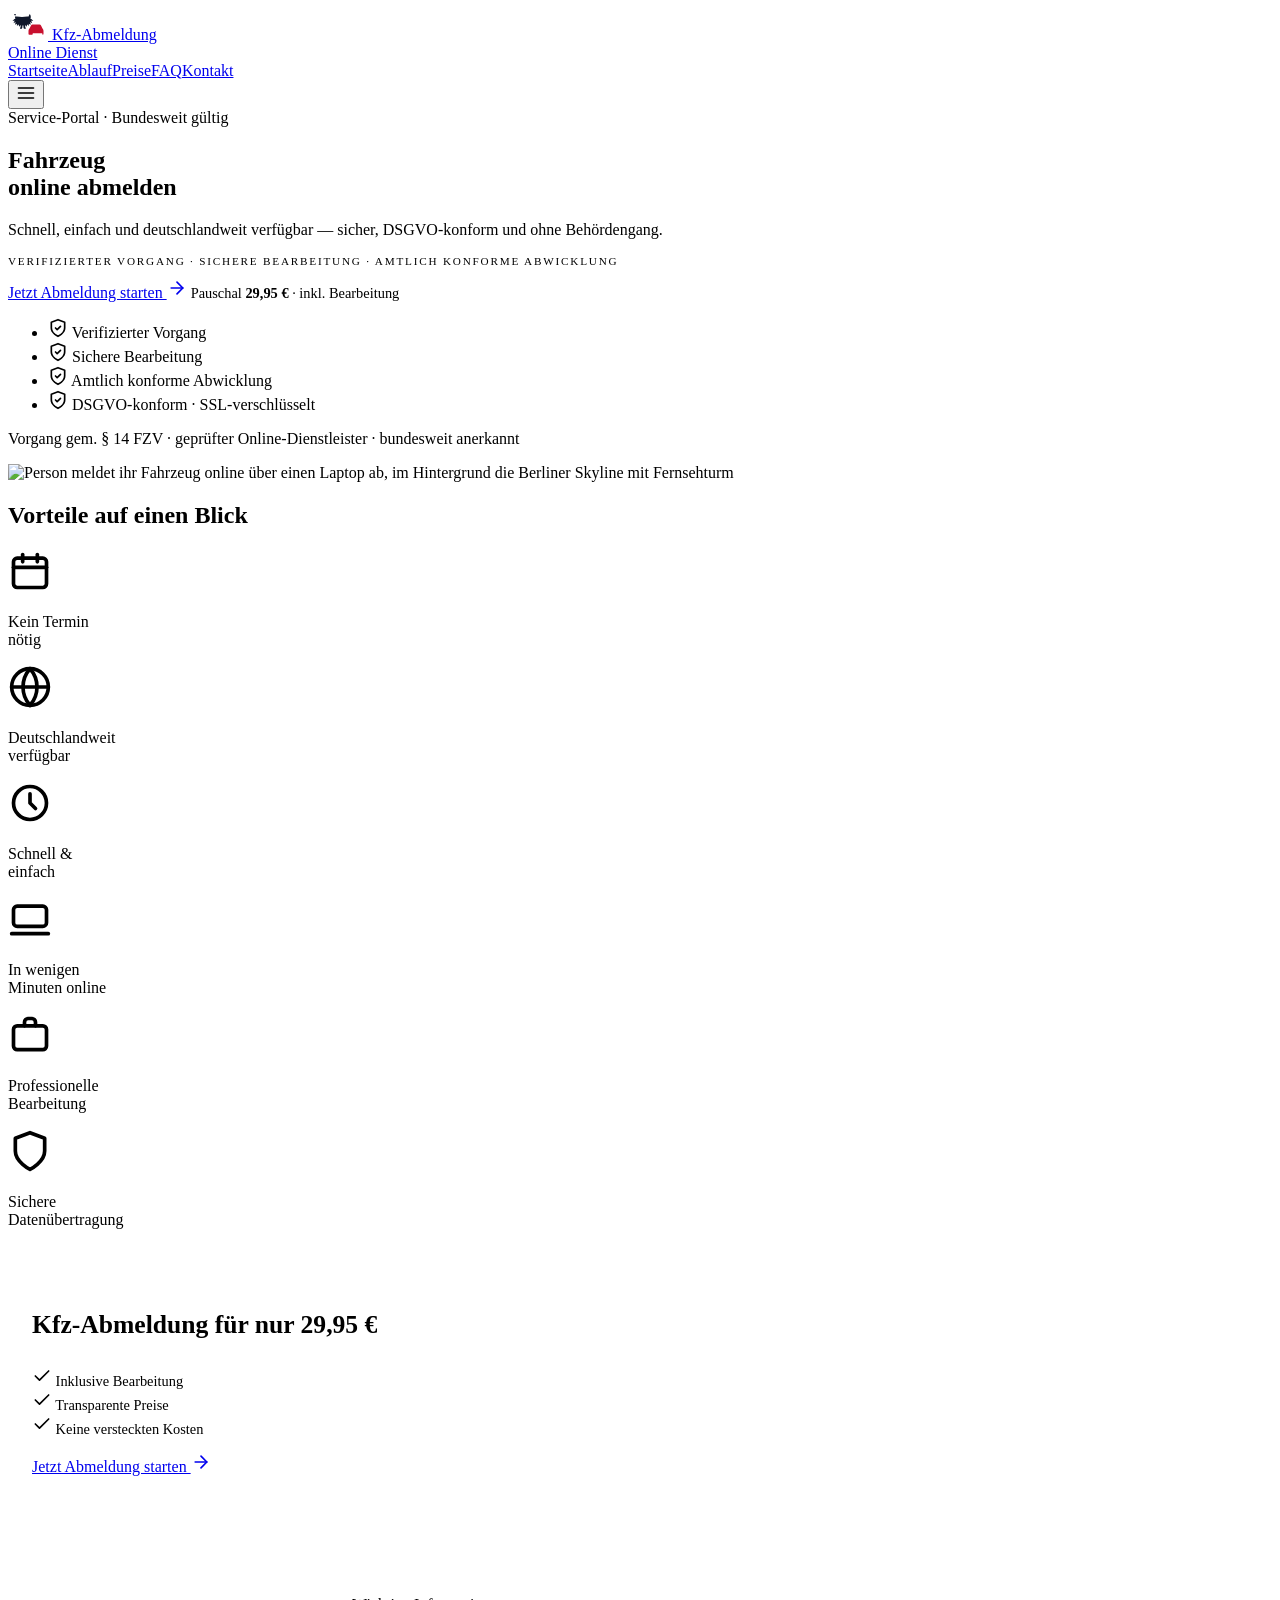
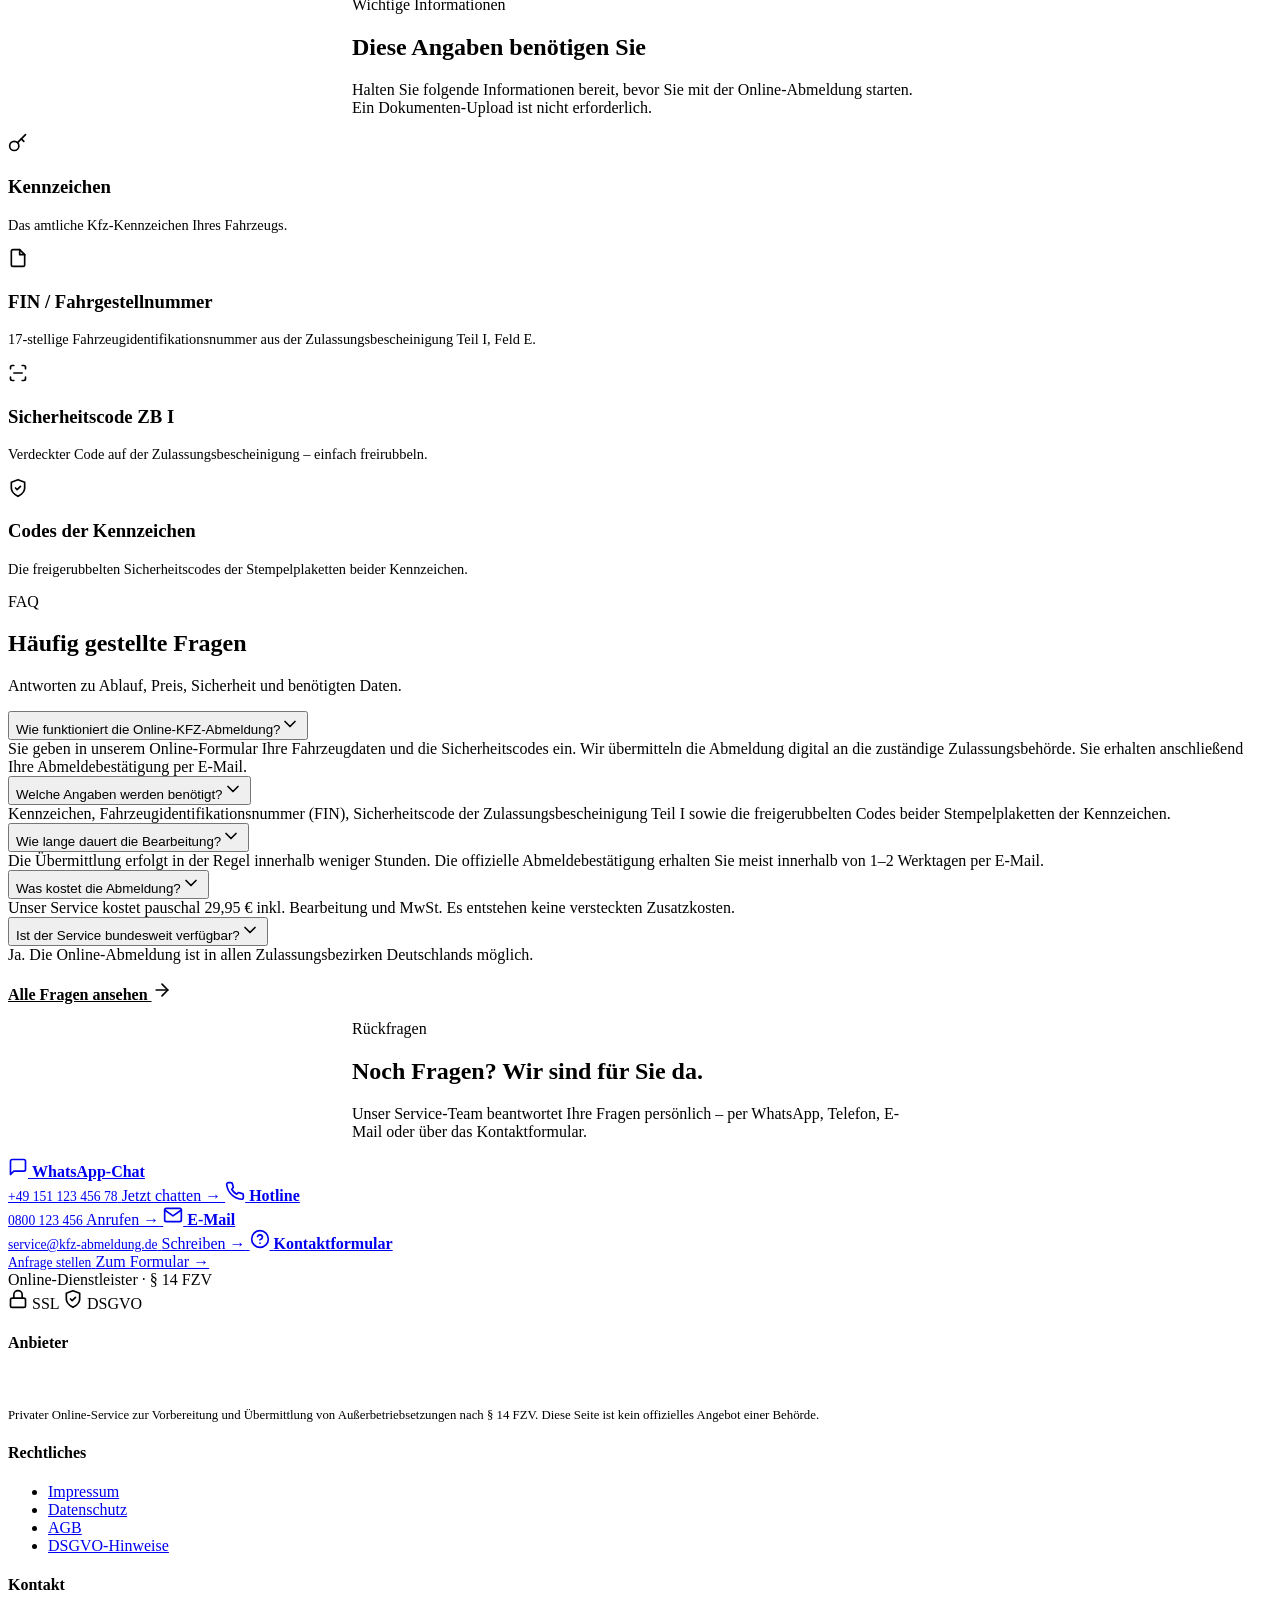
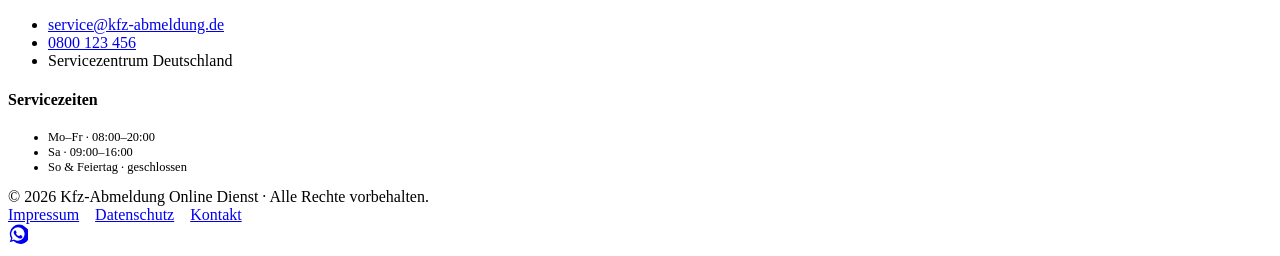
==== index.html @ df7abeef "Add files via upload" ====
<!doctype html>
<html lang="de">
<head>
  <meta charset="utf-8">
  <meta name="viewport" content="width=device-width, initial-scale=1">
  <title>Kfz-Abmeldung Online Dienst – Fahrzeug online abmelden für 29,95 €</title>
  <meta name="description" content="Fahrzeug online abmelden – schnell, einfach und deutschlandweit verfügbar. Kfz-Abmeldung für nur 29,95 € inklusive Bearbeitung.">
  <link rel="canonical" href="https://spruchreif-auto.lovable.app/">

  <!-- Open Graph -->
  <meta property="og:title" content="Kfz-Abmeldung Online Dienst – Fahrzeug online abmelden für 29,95 €">
  <meta property="og:description" content="Fahrzeug online abmelden – schnell, einfach und deutschlandweit verfügbar. Kfz-Abmeldung für nur 29,95 € inklusive Bearbeitung.">
  <meta property="og:url" content="https://spruchreif-auto.lovable.app/">
  <meta property="og:type" content="website">
  <meta property="og:site_name" content="Kfz-Abmeldung Online">

  <!-- Twitter -->
  <meta name="twitter:card" content="summary_large_image">
  <meta name="twitter:title" content="Kfz-Abmeldung Online Dienst – Fahrzeug online abmelden für 29,95 €">
  <meta name="twitter:description" content="Fahrzeug online abmelden – schnell, einfach und deutschlandweit verfügbar. Kfz-Abmeldung für nur 29,95 € inklusive Bearbeitung.">

  <!-- Fonts -->
  <link rel="preconnect" href="https://fonts.googleapis.com">
  <link rel="preconnect" href="https://fonts.gstatic.com" crossorigin>
  <link rel="stylesheet"
        href="https://fonts.googleapis.com/css2?family=Inter:wght@400;500;600;700;800&display=swap">

  <link rel="stylesheet" href="assets/styles.css">
</head>
<body>
<script type="application/ld+json">{"@context":"https://schema.org","@type":"Service","name":"Kfz-Abmeldung Online Dienst","areaServed":{"@type":"Country","name":"Deutschland"},"offers":{"@type":"Offer","price":"29.95","priceCurrency":"EUR"}}</script>  <header class="site-header">
    <div class="site-header__strip" aria-hidden="true"></div>
    <div class="site-header__inner">
      <a class="brand" href="index.html" aria-label="Zur Startseite">
        <svg width="40" height="32" viewBox="0 0 80 56" aria-hidden="true">
          <path d="M16 8c-1.5 2-2 4-2 6 0 1.2.3 2.3.8 3.3-2.6.7-4.6 2.4-5.6 4.7 1.7-.6 3.3-.8 4.7-.6-1.4 1.3-2.4 3-2.7 4.9 1.5-1 3-1.5 4.4-1.6-1 1.5-1.4 3.2-1.3 4.9 1.3-1.3 2.6-2 3.9-2.3-.6 1.6-.6 3.2-.1 4.7 1-1.5 2.1-2.4 3.3-2.8.1 1.7.6 3.2 1.5 4.5.6-1.7 1.4-3 2.4-3.7v3l-1.5 4.5h4l1-3v-3.5h2v3.5l1 3h4l-1.5-4.5v-3c1 .7 1.8 2 2.4 3.7.9-1.3 1.4-2.8 1.5-4.5 1.2.4 2.3 1.3 3.3 2.8.5-1.5.5-3.1-.1-4.7 1.3.3 2.6 1 3.9 2.3.1-1.7-.3-3.4-1.3-4.9 1.4.1 2.9.6 4.4 1.6-.3-1.9-1.3-3.6-2.7-4.9 1.4-.2 3 0 4.7.6-1-2.3-3-4-5.6-4.7.5-1 .8-2.1.8-3.3 0-2-.5-4-2-6-1.2 1.6-2 3.4-2.4 5.2C36.4 12.6 32 14 28 14s-8.4-1.4-13.6-.8C14 11.4 13.2 9.6 12 8z" fill="#0f172a"/>
          <g transform="translate(38 24)">
            <path d="M3 18c0-2 1-4 2-5l3-6c.6-1.2 1.7-2 3-2h14c1.3 0 2.4.8 3 2l3 6c1 1 2 3 2 5v6c0 .8-.7 1.5-1.5 1.5H32c-.8 0-1.5-.7-1.5-1.5v-1.5h-19V24c0 .8-.7 1.5-1.5 1.5H4.5C3.7 25.5 3 24.8 3 24z" fill="#c8102e"/>
          </g>
        </svg>
        <span>
          <span class="brand__name">Kfz-Abmeldung</span><br>
          <span class="brand__sub">Online Dienst</span>
        </span>
      </a>

      <nav class="nav" data-nav aria-label="Hauptnavigation">
        <a href="index.html" aria-current="page">Startseite</a><a href="ablauf.html">Ablauf</a><a href="preise.html">Preise</a><a href="faq.html">FAQ</a><a href="kontakt.html">Kontakt</a>
      </nav>

      <button class="nav-toggle" data-nav-toggle
              aria-label="Navigation umschalten" aria-expanded="false">
        <svg xmlns="http://www.w3.org/2000/svg" width="20" height="20" viewBox="0 0 24 24" fill="none" stroke="currentColor" stroke-width="2" stroke-linecap="round" stroke-linejoin="round" aria-hidden="true" ><line x1="3" y1="6" x2="21" y2="6"/><line x1="3" y1="12" x2="21" y2="12"/><line x1="3" y1="18" x2="21" y2="18"/></svg>
      </button>
    </div>
  </header>
  <main>
    <!-- HERO -->
    <section class="hero">
      <div class="hero__inner">
        <div>
          <span class="badge"><span class="dot"></span> Service-Portal · Bundesweit gültig</span>
          <h1>Fahrzeug<br><span class="accent">online abmelden</span></h1>
          <div class="hero__divider" aria-hidden="true"></div>
          <p class="hero__lead">
            Schnell, einfach und deutschlandweit verfügbar — sicher,
            DSGVO-konform und ohne Behördengang.
          </p>
          <p style="font-size:.7rem; text-transform:uppercase; letter-spacing:.16em; color:var(--color-text-muted);">
            Verifizierter Vorgang · Sichere Bearbeitung · Amtlich konforme Abwicklung
          </p>
          <div class="mt-6 flex gap-2" style="flex-wrap:wrap; align-items:center;">
            <a class="btn" href="abmeldung.html">Jetzt Abmeldung starten <svg xmlns="http://www.w3.org/2000/svg" width="20" height="20" viewBox="0 0 24 24" fill="none" stroke="currentColor" stroke-width="2" stroke-linecap="round" stroke-linejoin="round" aria-hidden="true" ><line x1="5" y1="12" x2="19" y2="12"/><polyline points="12 5 19 12 12 19"/></svg></a>
            <span class="muted" style="font-size:.9rem;">
              Pauschal <strong>29,95 €</strong> · inkl. Bearbeitung
            </span>
          </div>
          <ul class="hero__trust">
            <li><svg xmlns="http://www.w3.org/2000/svg" width="20" height="20" viewBox="0 0 24 24" fill="none" stroke="currentColor" stroke-width="2" stroke-linecap="round" stroke-linejoin="round" aria-hidden="true" ><path d="M12 22s8-4 8-10V5l-8-3-8 3v7c0 6 8 10 8 10z"/><polyline points="9 12 11 14 15 10"/></svg> Verifizierter Vorgang</li>
            <li><svg xmlns="http://www.w3.org/2000/svg" width="20" height="20" viewBox="0 0 24 24" fill="none" stroke="currentColor" stroke-width="2" stroke-linecap="round" stroke-linejoin="round" aria-hidden="true" ><path d="M12 22s8-4 8-10V5l-8-3-8 3v7c0 6 8 10 8 10z"/><polyline points="9 12 11 14 15 10"/></svg> Sichere Bearbeitung</li>
            <li><svg xmlns="http://www.w3.org/2000/svg" width="20" height="20" viewBox="0 0 24 24" fill="none" stroke="currentColor" stroke-width="2" stroke-linecap="round" stroke-linejoin="round" aria-hidden="true" ><path d="M12 22s8-4 8-10V5l-8-3-8 3v7c0 6 8 10 8 10z"/><polyline points="9 12 11 14 15 10"/></svg> Amtlich konforme Abwicklung</li>
            <li><svg xmlns="http://www.w3.org/2000/svg" width="20" height="20" viewBox="0 0 24 24" fill="none" stroke="currentColor" stroke-width="2" stroke-linecap="round" stroke-linejoin="round" aria-hidden="true" ><path d="M12 22s8-4 8-10V5l-8-3-8 3v7c0 6 8 10 8 10z"/><polyline points="9 12 11 14 15 10"/></svg> DSGVO-konform · SSL-verschlüsselt</li>
          </ul>
          <p class="hero__legal">
            Vorgang gem. § 14 FZV · geprüfter Online-Dienstleister · bundesweit anerkannt
          </p>
        </div>

        <div class="hero__image">
          <picture>
            <source type="image/avif" srcset="assets/hero.avif">
            <source type="image/webp" srcset="assets/hero.webp">
            <img src="assets/hero.webp"
                 alt="Person meldet ihr Fahrzeug online über einen Laptop ab, im Hintergrund die Berliner Skyline mit Fernsehturm"
                 width="1280" height="960" loading="eager" fetchpriority="high">
          </picture>
        </div>
      </div>
    </section>

    <!-- BENEFITS -->
    <section class="section">
      <div class="container">
        <h2 class="center">Vorteile auf einen Blick</h2>
        <div class="benefit-grid"><div class="benefit"><div class="benefit__icon" style="color:var(--color-primary);"><svg xmlns="http://www.w3.org/2000/svg" width="44" height="44" viewBox="0 0 24 24" fill="none" stroke="currentColor" stroke-width="2" stroke-linecap="round" stroke-linejoin="round" aria-hidden="true" ><rect x="3" y="5" width="18" height="16" rx="2"/><line x1="3" y1="10" x2="21" y2="10"/><line x1="8" y1="3" x2="8" y2="7"/><line x1="16" y1="3" x2="16" y2="7"/></svg></div><p class="benefit__title">Kein Termin<br>nötig</p></div><div class="benefit"><div class="benefit__icon" style="color:var(--color-primary);"><svg xmlns="http://www.w3.org/2000/svg" width="44" height="44" viewBox="0 0 24 24" fill="none" stroke="currentColor" stroke-width="2" stroke-linecap="round" stroke-linejoin="round" aria-hidden="true" ><circle cx="12" cy="12" r="10"/><path d="M2 12h20"/><path d="M12 2a15 15 0 0 1 0 20"/><path d="M12 2a15 15 0 0 0 0 20"/></svg></div><p class="benefit__title">Deutschlandweit<br>verfügbar</p></div><div class="benefit"><div class="benefit__icon" style="color:var(--color-primary);"><svg xmlns="http://www.w3.org/2000/svg" width="44" height="44" viewBox="0 0 24 24" fill="none" stroke="currentColor" stroke-width="2" stroke-linecap="round" stroke-linejoin="round" aria-hidden="true" ><circle cx="12" cy="12" r="9"/><polyline points="12 7 12 12 15 15"/></svg></div><p class="benefit__title">Schnell &amp;<br>einfach</p></div><div class="benefit"><div class="benefit__icon" style="color:var(--color-primary);"><svg xmlns="http://www.w3.org/2000/svg" width="44" height="44" viewBox="0 0 24 24" fill="none" stroke="currentColor" stroke-width="2" stroke-linecap="round" stroke-linejoin="round" aria-hidden="true" ><rect x="3" y="5" width="18" height="11" rx="2"/><line x1="2" y1="20" x2="22" y2="20"/></svg></div><p class="benefit__title">In wenigen<br>Minuten online</p></div><div class="benefit"><div class="benefit__icon" style="color:var(--color-primary);"><svg xmlns="http://www.w3.org/2000/svg" width="44" height="44" viewBox="0 0 24 24" fill="none" stroke="currentColor" stroke-width="2" stroke-linecap="round" stroke-linejoin="round" aria-hidden="true" ><rect x="3" y="7" width="18" height="13" rx="2"/><path d="M9 7V5a2 2 0 0 1 2-2h2a2 2 0 0 1 2 2v2"/></svg></div><p class="benefit__title">Professionelle<br>Bearbeitung</p></div><div class="benefit"><div class="benefit__icon" style="color:var(--color-primary);"><svg xmlns="http://www.w3.org/2000/svg" width="44" height="44" viewBox="0 0 24 24" fill="none" stroke="currentColor" stroke-width="2" stroke-linecap="round" stroke-linejoin="round" aria-hidden="true" ><path d="M12 22s8-4 8-10V5l-8-3-8 3v7c0 6 8 10 8 10z"/></svg></div><p class="benefit__title">Sichere<br>Datenübertragung</p></div></div>
      </div>
    </section>

    <!-- PRICE BOX -->
    <section class="container" style="padding-bottom:5rem;">
      <div class="card card--accent center" style="padding:2.5rem 1.5rem;">
        <h3 style="font-size:1.6rem;">Kfz-Abmeldung für nur <span style="color:var(--color-primary);">29,95 €</span></h3>
        <ul class="grid grid-3 mt-4" style="list-style:none; padding:0; font-size:.9rem; color:var(--color-text-muted);">
          <li><svg xmlns="http://www.w3.org/2000/svg" width="20" height="20" viewBox="0 0 24 24" fill="none" stroke="currentColor" stroke-width="2" stroke-linecap="round" stroke-linejoin="round" aria-hidden="true" ><polyline points="20 6 9 17 4 12"/></svg> Inklusive Bearbeitung</li>
          <li><svg xmlns="http://www.w3.org/2000/svg" width="20" height="20" viewBox="0 0 24 24" fill="none" stroke="currentColor" stroke-width="2" stroke-linecap="round" stroke-linejoin="round" aria-hidden="true" ><polyline points="20 6 9 17 4 12"/></svg> Transparente Preise</li>
          <li><svg xmlns="http://www.w3.org/2000/svg" width="20" height="20" viewBox="0 0 24 24" fill="none" stroke="currentColor" stroke-width="2" stroke-linecap="round" stroke-linejoin="round" aria-hidden="true" ><polyline points="20 6 9 17 4 12"/></svg> Keine versteckten Kosten</li>
        </ul>
        <a class="btn mt-6" href="abmeldung.html">Jetzt Abmeldung starten <svg xmlns="http://www.w3.org/2000/svg" width="20" height="20" viewBox="0 0 24 24" fill="none" stroke="currentColor" stroke-width="2" stroke-linecap="round" stroke-linejoin="round" aria-hidden="true" ><line x1="5" y1="12" x2="19" y2="12"/><polyline points="12 5 19 12 12 19"/></svg></a>
      </div>
    </section>

    <!-- REQUIREMENTS -->
    <section class="section section--surface section--bordered">
      <div class="container">
        <div class="center" style="max-width:36rem; margin:0 auto;">
          <div class="eyebrow">Wichtige Informationen</div>
          <h2 class="mt-2">Diese Angaben benötigen Sie</h2>
          <p class="muted mt-2">
            Halten Sie folgende Informationen bereit, bevor Sie mit der Online-Abmeldung
            starten. Ein Dokumenten-Upload ist nicht erforderlich.
          </p>
        </div>
        <div class="requirement-grid"><article class="card"><div class="requirement__icon"><svg xmlns="http://www.w3.org/2000/svg" width="20" height="20" viewBox="0 0 24 24" fill="none" stroke="currentColor" stroke-width="2" stroke-linecap="round" stroke-linejoin="round" aria-hidden="true" ><circle cx="7.5" cy="15.5" r="5.5"/><path d="M11.5 11.5L21 2"/><path d="M16 7l3 3"/></svg></div><h3 class="mt-4">Kennzeichen</h3><p class="mt-2 muted" style="font-size:.9rem;">Das amtliche Kfz-Kennzeichen Ihres Fahrzeugs.</p></article><article class="card"><div class="requirement__icon"><svg xmlns="http://www.w3.org/2000/svg" width="20" height="20" viewBox="0 0 24 24" fill="none" stroke="currentColor" stroke-width="2" stroke-linecap="round" stroke-linejoin="round" aria-hidden="true" ><path d="M14 2H6a2 2 0 0 0-2 2v16a2 2 0 0 0 2 2h12a2 2 0 0 0 2-2V8z"/><polyline points="14 2 14 8 20 8"/></svg></div><h3 class="mt-4">FIN / Fahrgestellnummer</h3><p class="mt-2 muted" style="font-size:.9rem;">17-stellige Fahrzeugidentifikationsnummer aus der Zulassungsbescheinigung Teil I, Feld E.</p></article><article class="card"><div class="requirement__icon"><svg xmlns="http://www.w3.org/2000/svg" width="20" height="20" viewBox="0 0 24 24" fill="none" stroke="currentColor" stroke-width="2" stroke-linecap="round" stroke-linejoin="round" aria-hidden="true" ><path d="M3 7V5a2 2 0 0 1 2-2h2"/><path d="M17 3h2a2 2 0 0 1 2 2v2"/><path d="M21 17v2a2 2 0 0 1-2 2h-2"/><path d="M7 21H5a2 2 0 0 1-2-2v-2"/><line x1="7" y1="12" x2="17" y2="12"/></svg></div><h3 class="mt-4">Sicherheitscode ZB I</h3><p class="mt-2 muted" style="font-size:.9rem;">Verdeckter Code auf der Zulassungsbescheinigung – einfach freirubbeln.</p></article><article class="card"><div class="requirement__icon"><svg xmlns="http://www.w3.org/2000/svg" width="20" height="20" viewBox="0 0 24 24" fill="none" stroke="currentColor" stroke-width="2" stroke-linecap="round" stroke-linejoin="round" aria-hidden="true" ><path d="M12 22s8-4 8-10V5l-8-3-8 3v7c0 6 8 10 8 10z"/><polyline points="9 12 11 14 15 10"/></svg></div><h3 class="mt-4">Codes der Kennzeichen</h3><p class="mt-2 muted" style="font-size:.9rem;">Die freigerubbelten Sicherheitscodes der Stempelplaketten beider Kennzeichen.</p></article></div>
      </div>
    </section>

    <!-- FAQ TEASER -->
    <section class="section section--bordered">
      <div class="container-sm">
        <div class="center">
          <div class="eyebrow">FAQ</div>
          <h2 class="mt-2">Häufig gestellte Fragen</h2>
          <p class="muted mt-2">Antworten zu Ablauf, Preis, Sicherheit und benötigten Daten.</p>
        </div>
        <div class="faq" data-faq><div class="faq__item is-open">  <button class="faq__trigger" aria-expanded="true"><span>Wie funktioniert die Online-KFZ-Abmeldung?</span><span class="chevron"><svg xmlns="http://www.w3.org/2000/svg" width="20" height="20" viewBox="0 0 24 24" fill="none" stroke="currentColor" stroke-width="2" stroke-linecap="round" stroke-linejoin="round" aria-hidden="true" ><polyline points="6 9 12 15 18 9"/></svg></span></button>  <div class="faq__panel">Sie geben in unserem Online-Formular Ihre Fahrzeugdaten und die Sicherheitscodes ein. Wir übermitteln die Abmeldung digital an die zuständige Zulassungsbehörde. Sie erhalten anschließend Ihre Abmeldebestätigung per E-Mail.</div></div><div class="faq__item">  <button class="faq__trigger" aria-expanded="false"><span>Welche Angaben werden benötigt?</span><span class="chevron"><svg xmlns="http://www.w3.org/2000/svg" width="20" height="20" viewBox="0 0 24 24" fill="none" stroke="currentColor" stroke-width="2" stroke-linecap="round" stroke-linejoin="round" aria-hidden="true" ><polyline points="6 9 12 15 18 9"/></svg></span></button>  <div class="faq__panel">Kennzeichen, Fahrzeugidentifikationsnummer (FIN), Sicherheitscode der Zulassungsbescheinigung Teil I sowie die freigerubbelten Codes beider Stempelplaketten der Kennzeichen.</div></div><div class="faq__item">  <button class="faq__trigger" aria-expanded="false"><span>Wie lange dauert die Bearbeitung?</span><span class="chevron"><svg xmlns="http://www.w3.org/2000/svg" width="20" height="20" viewBox="0 0 24 24" fill="none" stroke="currentColor" stroke-width="2" stroke-linecap="round" stroke-linejoin="round" aria-hidden="true" ><polyline points="6 9 12 15 18 9"/></svg></span></button>  <div class="faq__panel">Die Übermittlung erfolgt in der Regel innerhalb weniger Stunden. Die offizielle Abmeldebestätigung erhalten Sie meist innerhalb von 1–2 Werktagen per E-Mail.</div></div><div class="faq__item">  <button class="faq__trigger" aria-expanded="false"><span>Was kostet die Abmeldung?</span><span class="chevron"><svg xmlns="http://www.w3.org/2000/svg" width="20" height="20" viewBox="0 0 24 24" fill="none" stroke="currentColor" stroke-width="2" stroke-linecap="round" stroke-linejoin="round" aria-hidden="true" ><polyline points="6 9 12 15 18 9"/></svg></span></button>  <div class="faq__panel">Unser Service kostet pauschal 29,95 € inkl. Bearbeitung und MwSt. Es entstehen keine versteckten Zusatzkosten.</div></div><div class="faq__item">  <button class="faq__trigger" aria-expanded="false"><span>Ist der Service bundesweit verfügbar?</span><span class="chevron"><svg xmlns="http://www.w3.org/2000/svg" width="20" height="20" viewBox="0 0 24 24" fill="none" stroke="currentColor" stroke-width="2" stroke-linecap="round" stroke-linejoin="round" aria-hidden="true" ><polyline points="6 9 12 15 18 9"/></svg></span></button>  <div class="faq__panel">Ja. Die Online-Abmeldung ist in allen Zulassungsbezirken Deutschlands möglich.</div></div></div>
        <p class="center mt-6">
          <a href="faq.html" style="color:var(--color-primary); font-weight:600;">
            Alle Fragen ansehen <svg xmlns="http://www.w3.org/2000/svg" width="20" height="20" viewBox="0 0 24 24" fill="none" stroke="currentColor" stroke-width="2" stroke-linecap="round" stroke-linejoin="round" aria-hidden="true" ><line x1="5" y1="12" x2="19" y2="12"/><polyline points="12 5 19 12 12 19"/></svg>
          </a>
        </p>
      </div>
    </section>

    <!-- HELP / CONTACT -->
    <section class="section section--bordered" id="hilfe">
      <div class="container">
        <div class="center" style="max-width:36rem; margin:0 auto;">
          <div class="eyebrow">Rückfragen</div>
          <h2 class="mt-2">Noch Fragen? Wir sind für Sie da.</h2>
          <p class="muted mt-2">
            Unser Service-Team beantwortet Ihre Fragen persönlich – per WhatsApp,
            Telefon, E-Mail oder über das Kontaktformular.
          </p>
        </div>

        <div class="help-grid">
          <a class="help-card help-card--whatsapp"
             href="https://wa.me/4915112345678?text=Hallo, ich habe eine Frage zur Online-Kfz-Abmeldung."
             target="_blank" rel="noopener noreferrer">
            <span class="ic"><svg xmlns="http://www.w3.org/2000/svg" width="20" height="20" viewBox="0 0 24 24" fill="none" stroke="currentColor" stroke-width="2" stroke-linecap="round" stroke-linejoin="round" aria-hidden="true" ><path d="M21 15a2 2 0 0 1-2 2H7l-4 4V5a2 2 0 0 1 2-2h14a2 2 0 0 1 2 2z"/></svg></span>
            <span><strong>WhatsApp-Chat</strong><br><span class="muted" style="font-size:.85rem;">+49 151 123 456 78</span></span>
            <span class="more">Jetzt chatten →</span>
          </a>
          <a class="help-card" href="tel:+498001234560">
            <span class="ic"><svg xmlns="http://www.w3.org/2000/svg" width="20" height="20" viewBox="0 0 24 24" fill="none" stroke="currentColor" stroke-width="2" stroke-linecap="round" stroke-linejoin="round" aria-hidden="true" ><path d="M22 16.92v3a2 2 0 0 1-2.18 2A19.79 19.79 0 0 1 2.06 4.18 2 2 0 0 1 4.05 2h3a2 2 0 0 1 2 1.72 12.84 12.84 0 0 0 .7 2.81 2 2 0 0 1-.45 2.11L8 9.91a16 16 0 0 0 6 6l1.27-1.27a2 2 0 0 1 2.11-.45 12.84 12.84 0 0 0 2.81.7A2 2 0 0 1 22 16.92z"/></svg></span>
            <span><strong>Hotline</strong><br><span class="muted" style="font-size:.85rem;">0800 123 456</span></span>
            <span class="more">Anrufen →</span>
          </a>
          <a class="help-card" href="mailto:service@kfz-abmeldung.de">
            <span class="ic"><svg xmlns="http://www.w3.org/2000/svg" width="20" height="20" viewBox="0 0 24 24" fill="none" stroke="currentColor" stroke-width="2" stroke-linecap="round" stroke-linejoin="round" aria-hidden="true" ><rect x="2" y="4" width="20" height="16" rx="2"/><polyline points="22 6 12 13 2 6"/></svg></span>
            <span><strong>E-Mail</strong><br><span class="muted" style="font-size:.85rem; word-break:break-all;">service@kfz-abmeldung.de</span></span>
            <span class="more">Schreiben →</span>
          </a>
          <a class="help-card" href="kontakt.html">
            <span class="ic"><svg xmlns="http://www.w3.org/2000/svg" width="20" height="20" viewBox="0 0 24 24" fill="none" stroke="currentColor" stroke-width="2" stroke-linecap="round" stroke-linejoin="round" aria-hidden="true" ><circle cx="12" cy="12" r="10"/><path d="M9.1 9a3 3 0 0 1 5.8 1c0 2-3 3-3 3"/><line x1="12" y1="17" x2="12" y2="17.01"/></svg></span>
            <span><strong>Kontaktformular</strong><br><span class="muted" style="font-size:.85rem;">Anfrage stellen</span></span>
            <span class="more">Zum Formular →</span>
          </a>
        </div>
      </div>
    </section>
  </main>
  <footer class="site-footer">
    <div class="footer-strip">
      <div class="footer-strip__inner">
        <div>Online-Dienstleister · § 14 FZV</div>
        <div>
          <span class="tag"><svg xmlns="http://www.w3.org/2000/svg" width="20" height="20" viewBox="0 0 24 24" fill="none" stroke="currentColor" stroke-width="2" stroke-linecap="round" stroke-linejoin="round" aria-hidden="true" ><rect x="3" y="11" width="18" height="11" rx="2"/><path d="M7 11V7a5 5 0 0 1 10 0v4"/></svg> SSL</span>
          <span class="tag"><svg xmlns="http://www.w3.org/2000/svg" width="20" height="20" viewBox="0 0 24 24" fill="none" stroke="currentColor" stroke-width="2" stroke-linecap="round" stroke-linejoin="round" aria-hidden="true" ><path d="M12 22s8-4 8-10V5l-8-3-8 3v7c0 6 8 10 8 10z"/><polyline points="9 12 11 14 15 10"/></svg> DSGVO</span>
        </div>
      </div>
    </div>

    <div class="footer-cols">
      <div>
        <h4>Anbieter</h4>
        <p style="color:#fff; font-weight:600;">Kfz-Abmeldung Online</p>
        <p style="font-size:.8rem; color:var(--footer-muted);">
          Privater Online-Service zur Vorbereitung und Übermittlung von
          Außerbetriebsetzungen nach § 14 FZV. Diese Seite ist kein
          offizielles Angebot einer Behörde.
        </p>
      </div>

      <div>
        <h4>Rechtliches</h4>
        <ul>
          <li><a href="impressum.html">Impressum</a></li>
          <li><a href="datenschutz.html">Datenschutz</a></li>
          <li><a href="impressum.html">AGB</a></li>
          <li><a href="datenschutz.html">DSGVO-Hinweise</a></li>
        </ul>
      </div>

      <div>
        <h4>Kontakt</h4>
        <ul>
          <li><a href="mailto:service@kfz-abmeldung.de">service@kfz-abmeldung.de</a></li>
          <li><a href="tel:+498001234560">0800 123 456</a></li>
          <li>Servicezentrum Deutschland</li>
        </ul>
      </div>

      <div>
        <h4>Servicezeiten</h4>
        <ul style="font-family: var(--font-mono); font-size:.78rem;">
          <li>Mo–Fr · 08:00–20:00</li>
          <li>Sa · 09:00–16:00</li>
          <li>So &amp; Feiertag · geschlossen</li>
        </ul>
      </div>
    </div>

    <div class="footer-bottom">
      <div class="footer-bottom__inner">
        <div>© 2026 Kfz-Abmeldung Online Dienst · Alle Rechte vorbehalten.</div>
        <div style="display:flex; gap:1rem;">
          <a href="impressum.html">Impressum</a>
          <a href="datenschutz.html">Datenschutz</a>
          <a href="kontakt.html">Kontakt</a>
        </div>
      </div>
    </div>
  </footer>

  <a class="fab-whatsapp"
     href="https://wa.me/4915112345678"
     target="_blank" rel="noopener noreferrer"
     aria-label="WhatsApp-Chat öffnen">
    <svg xmlns="http://www.w3.org/2000/svg" width="20" height="20" viewBox="0 0 24 24" fill="currentColor" stroke="none" aria-hidden="true" ><path d="M20.5 3.5A11 11 0 0 0 3.7 17.3L2 22l4.8-1.6A11 11 0 1 0 20.5 3.5zM12 20a8 8 0 0 1-4.3-1.2l-.3-.2-2.9.9.9-2.8-.2-.3A8 8 0 1 1 12 20zm4.6-5.9c-.3-.1-1.5-.7-1.7-.8s-.4-.1-.6.1-.7.8-.8 1-.3.2-.6.1a6.6 6.6 0 0 1-3.2-2.8c-.2-.4.2-.4.6-1.2a.4.4 0 0 0 0-.4c-.1-.1-.6-1.4-.8-1.9s-.4-.4-.6-.5h-.5a1 1 0 0 0-.7.3 3 3 0 0 0-.9 2.2 5.1 5.1 0 0 0 1.1 2.7 11.4 11.4 0 0 0 4.4 3.9c.6.3 1.1.4 1.5.5a3.6 3.6 0 0 0 1.6.1 2.7 2.7 0 0 0 1.7-1.2 2 2 0 0 0 .2-1.2c-.1-.1-.3-.2-.6-.3z"/></svg>
  </a>

  <script src="assets/app.js" defer></script>
</body>
</html>
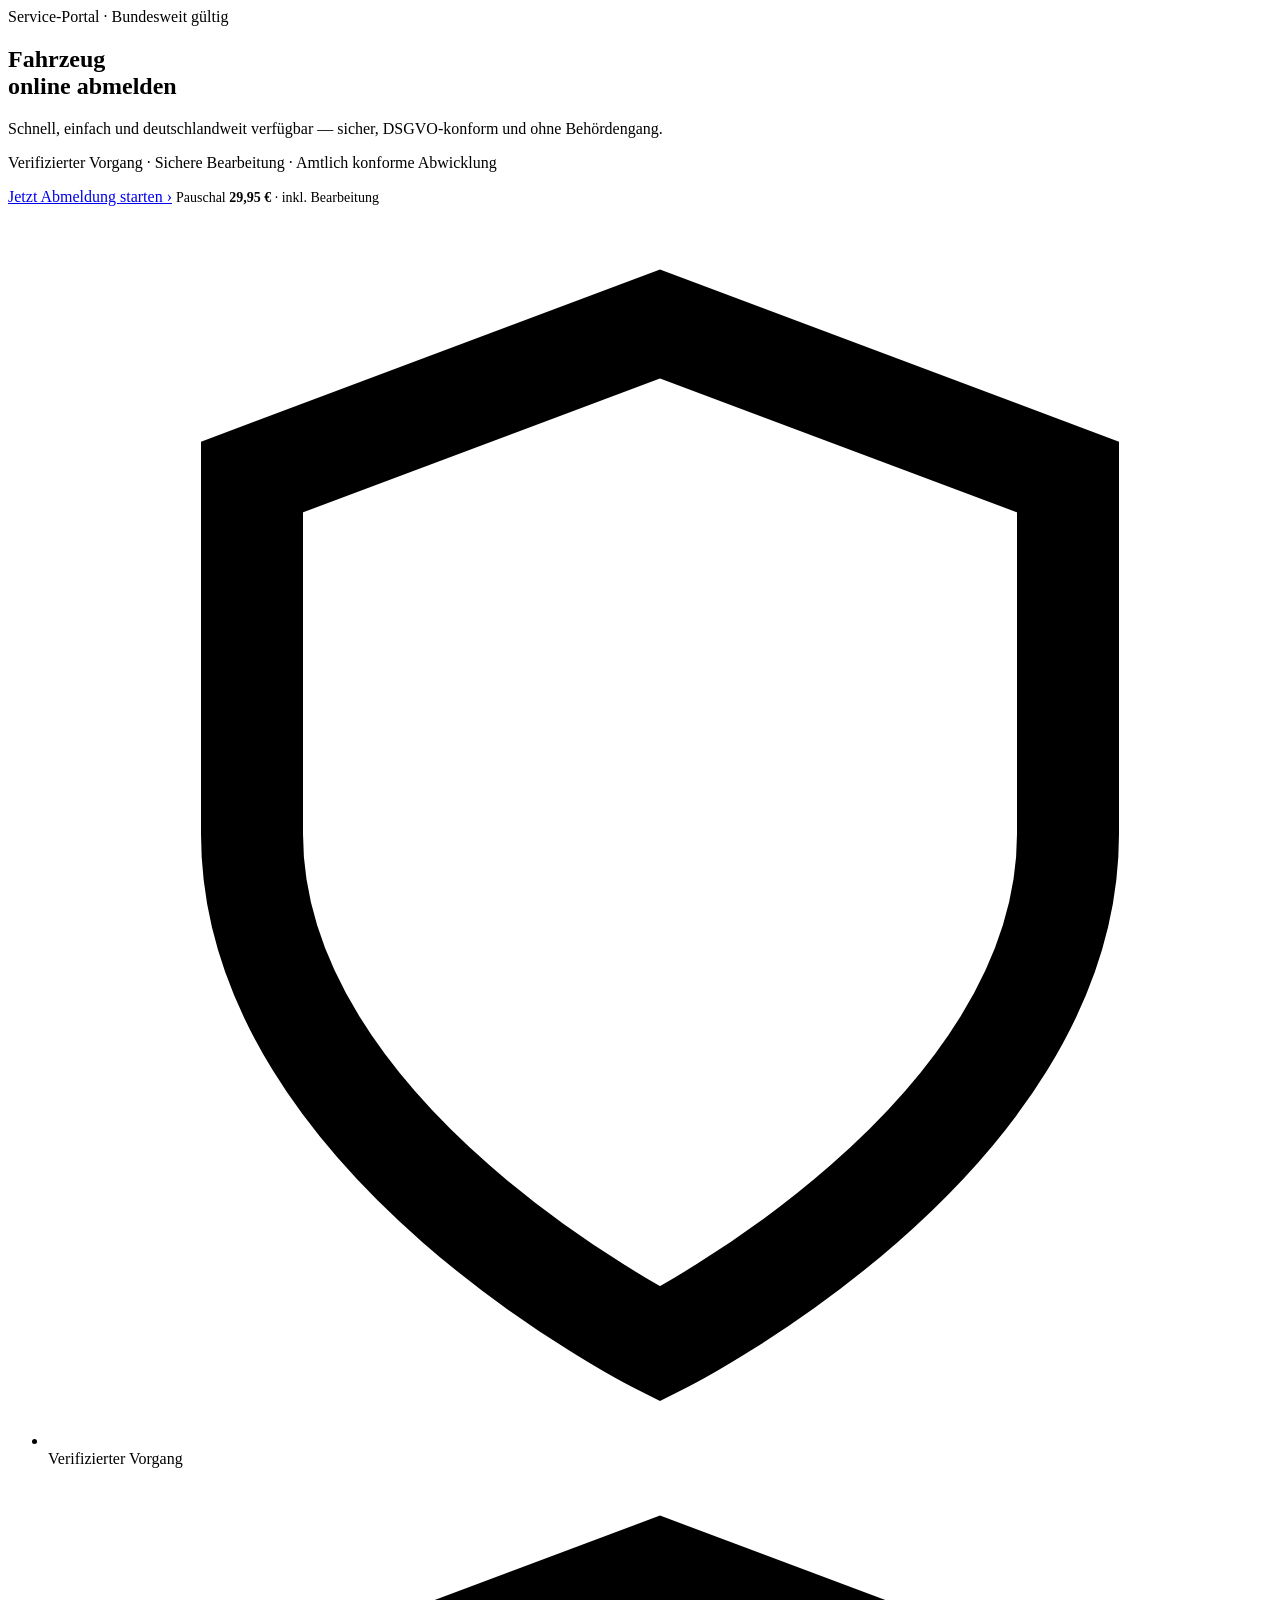
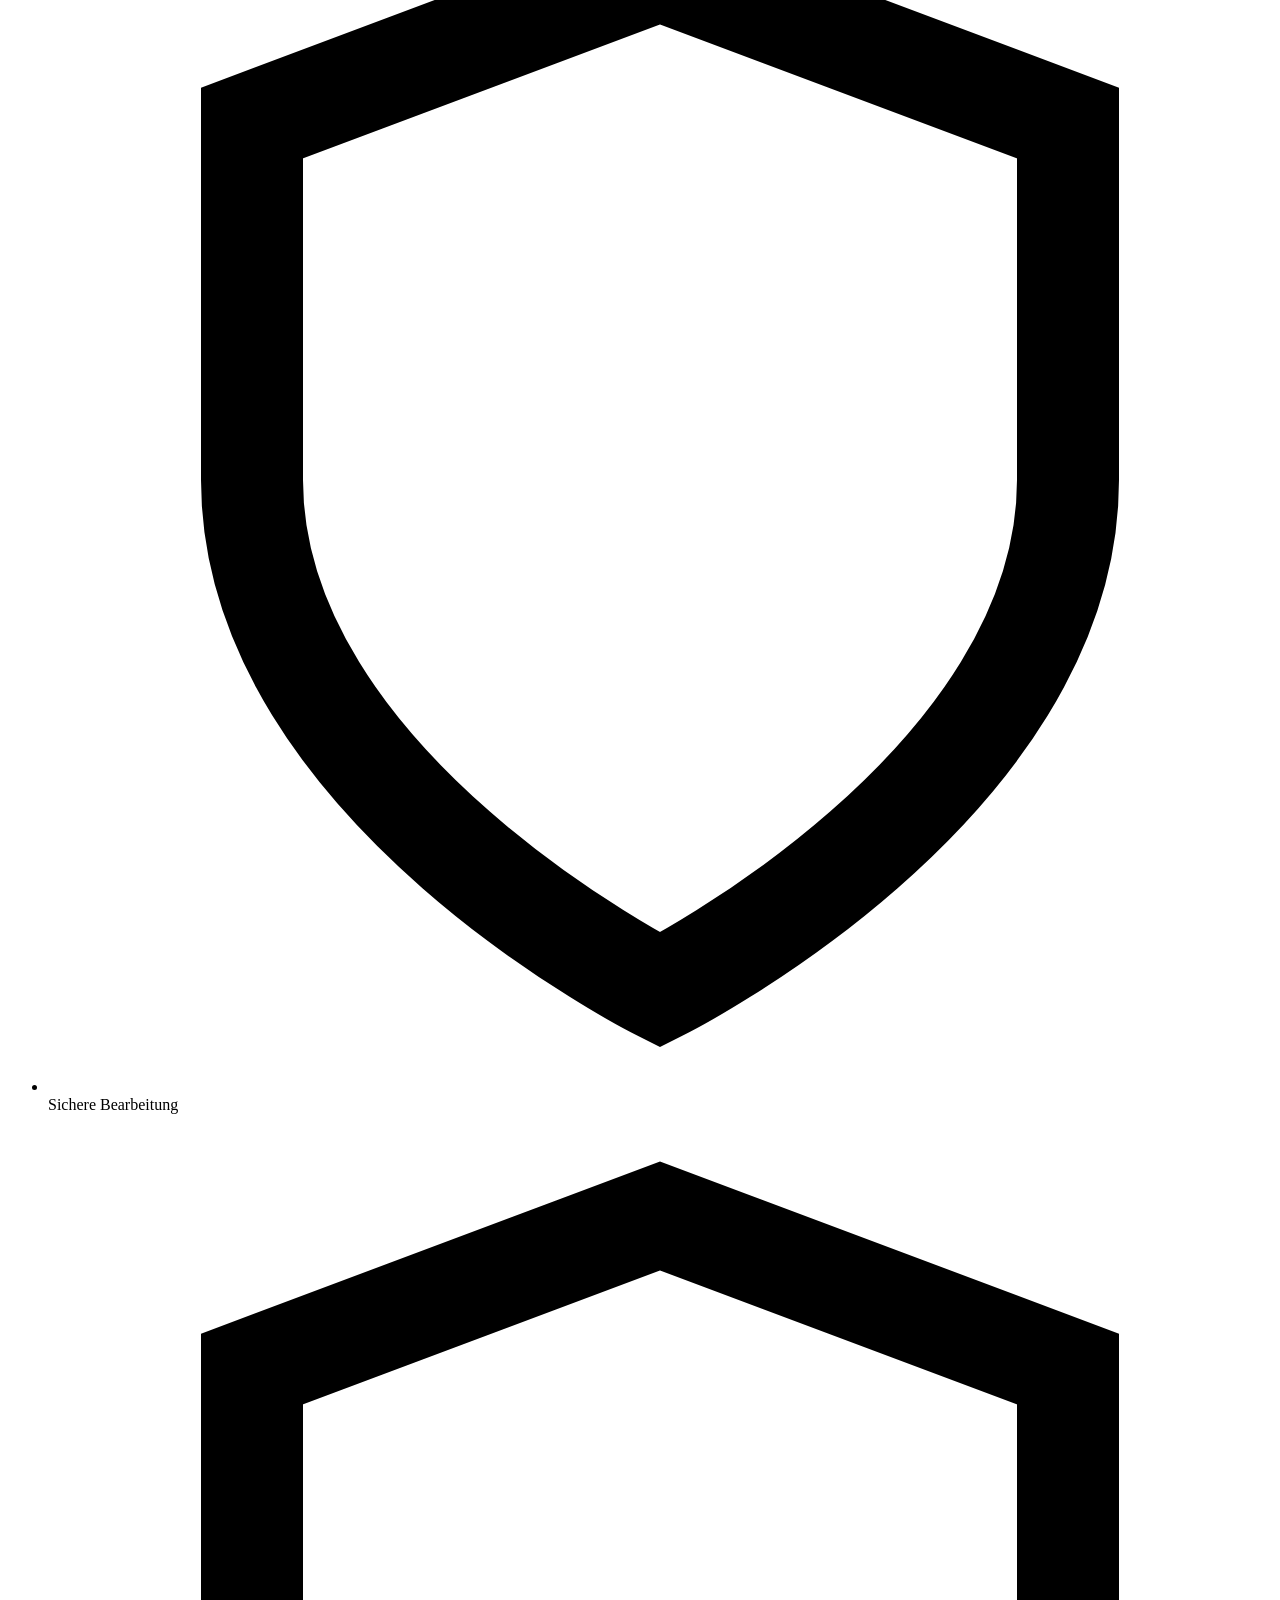
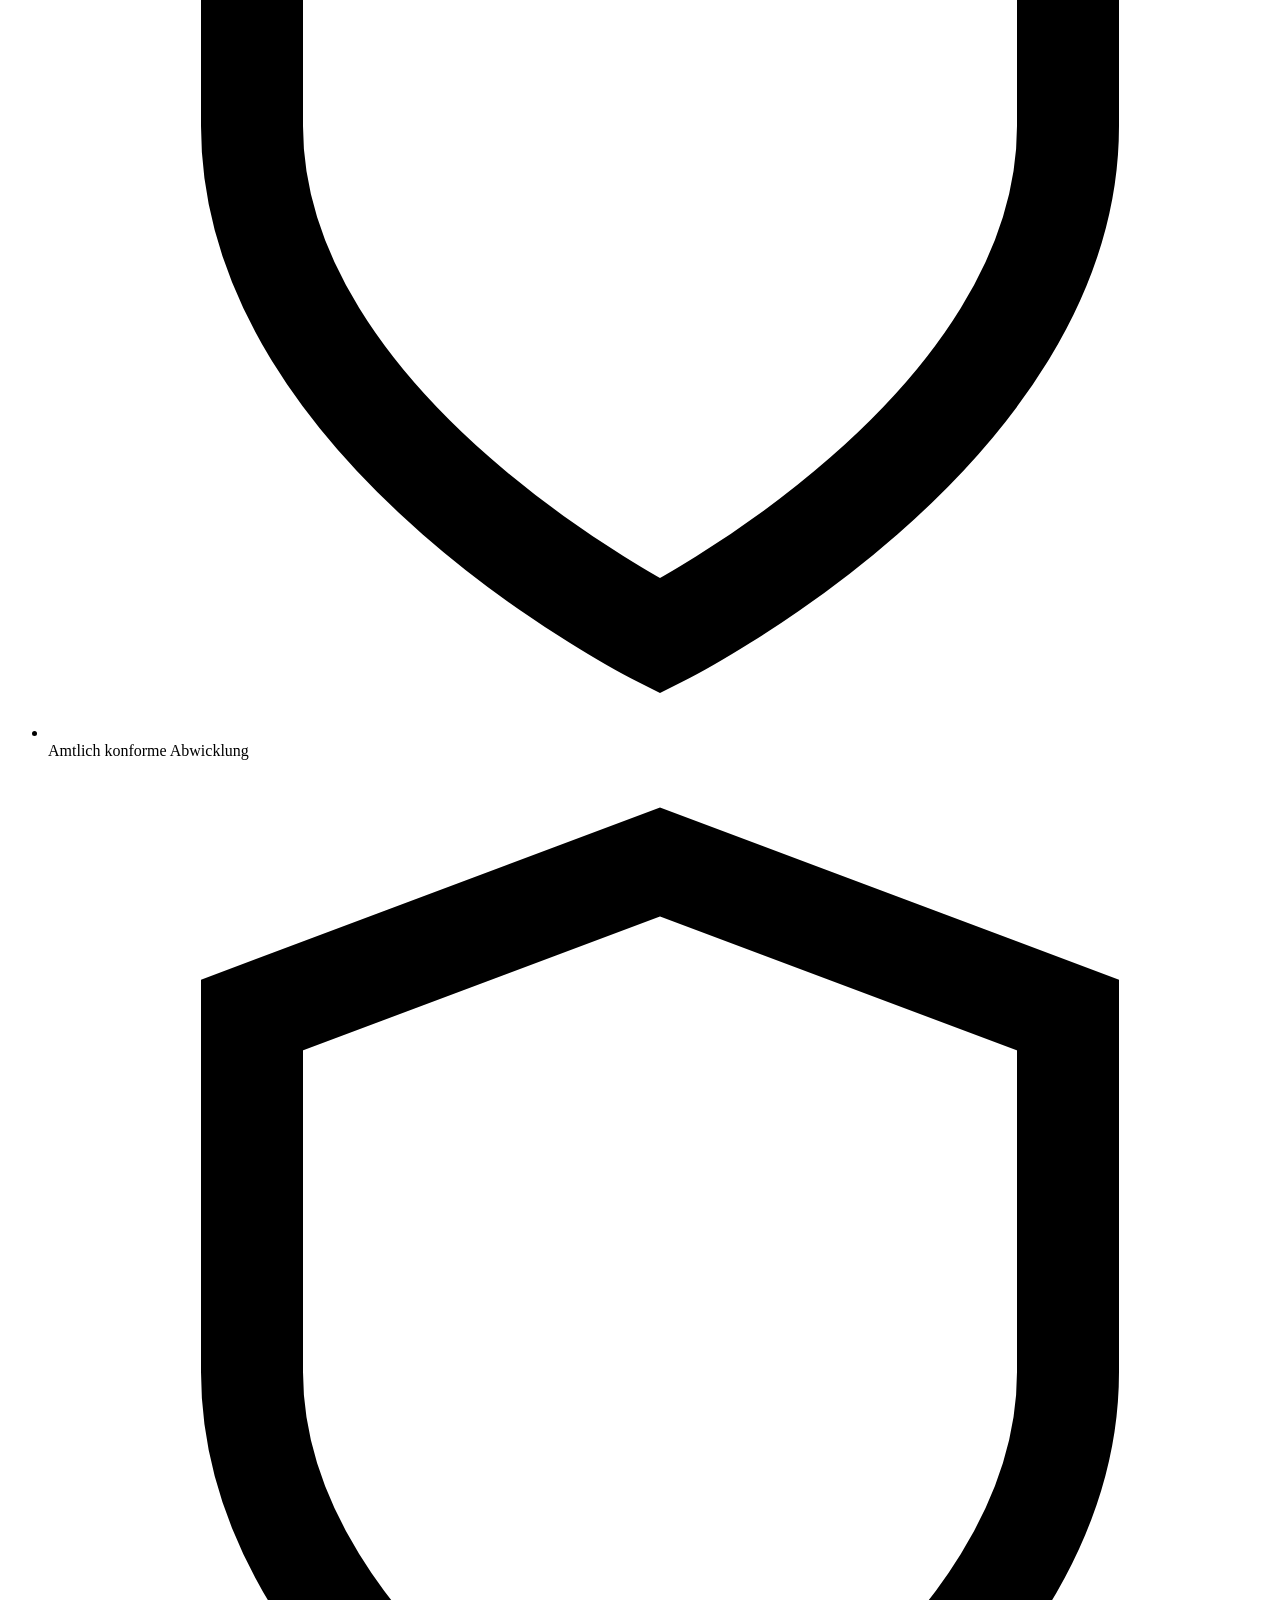
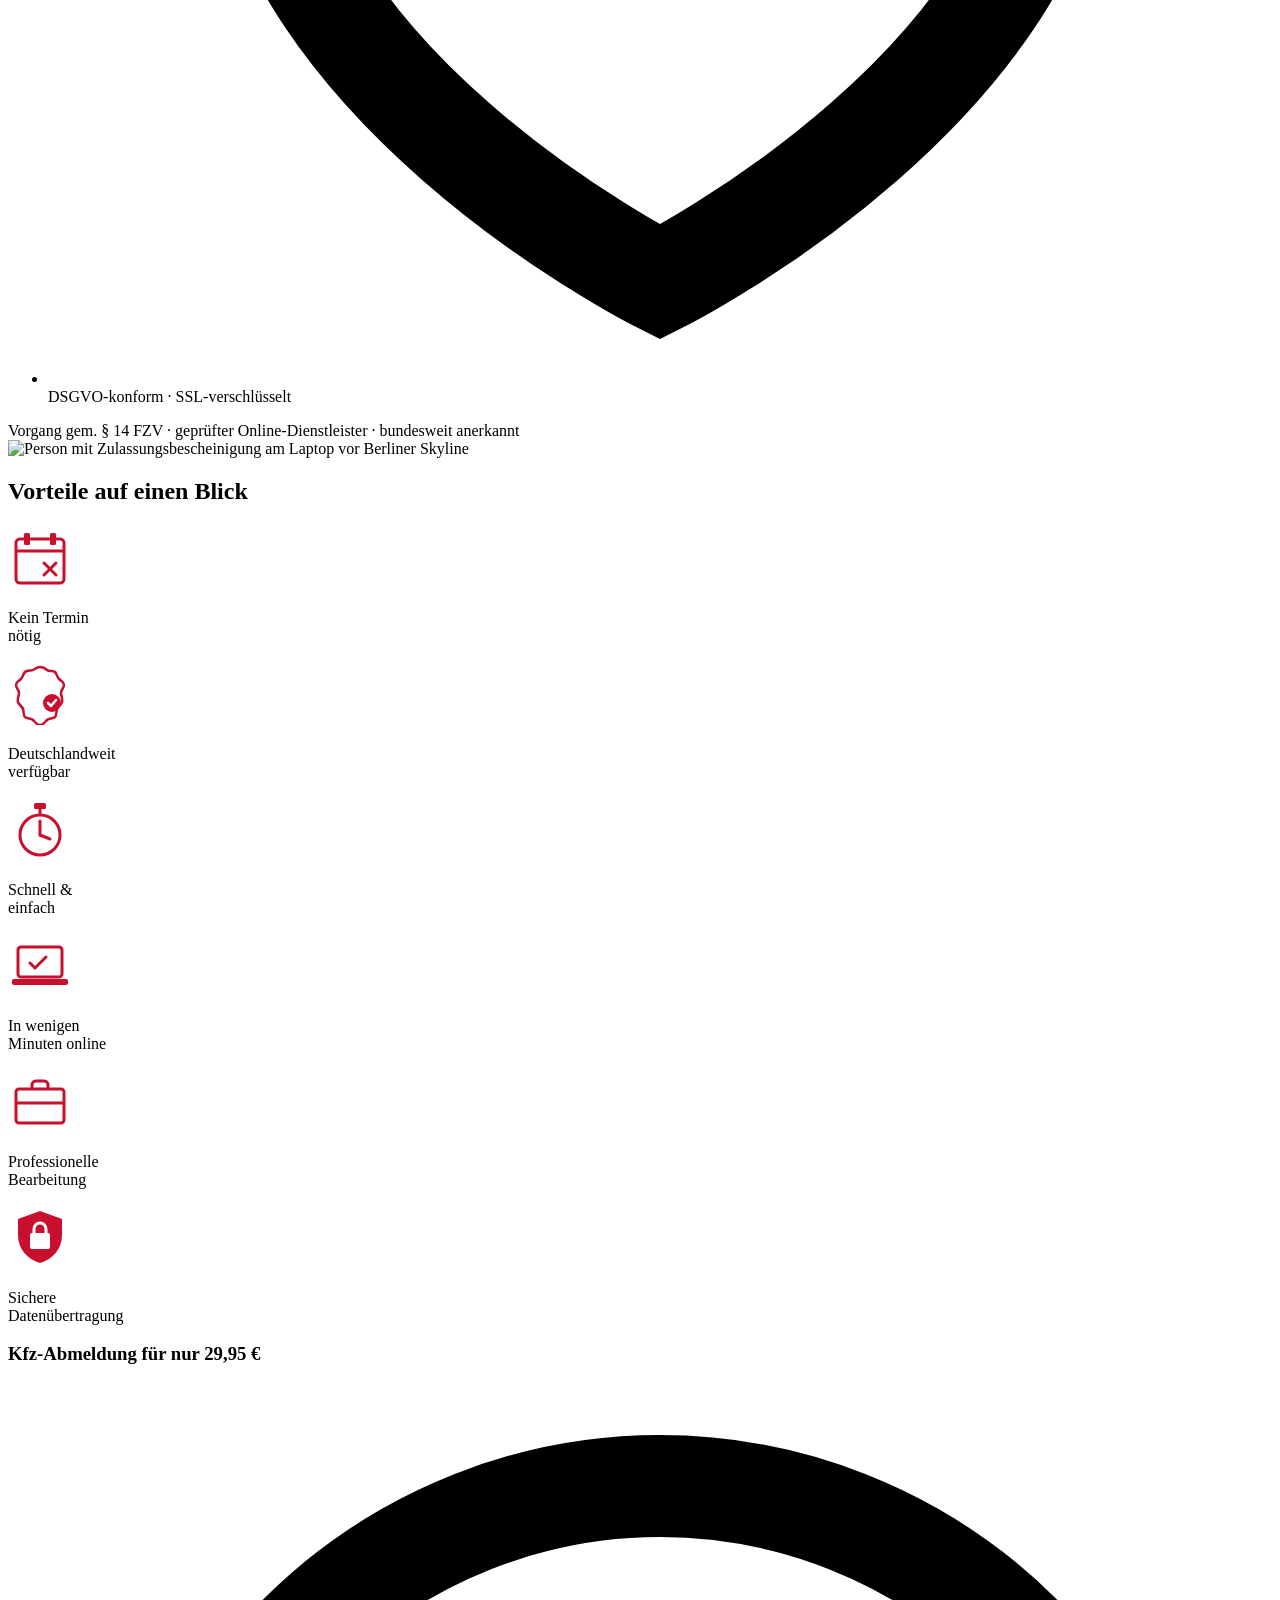
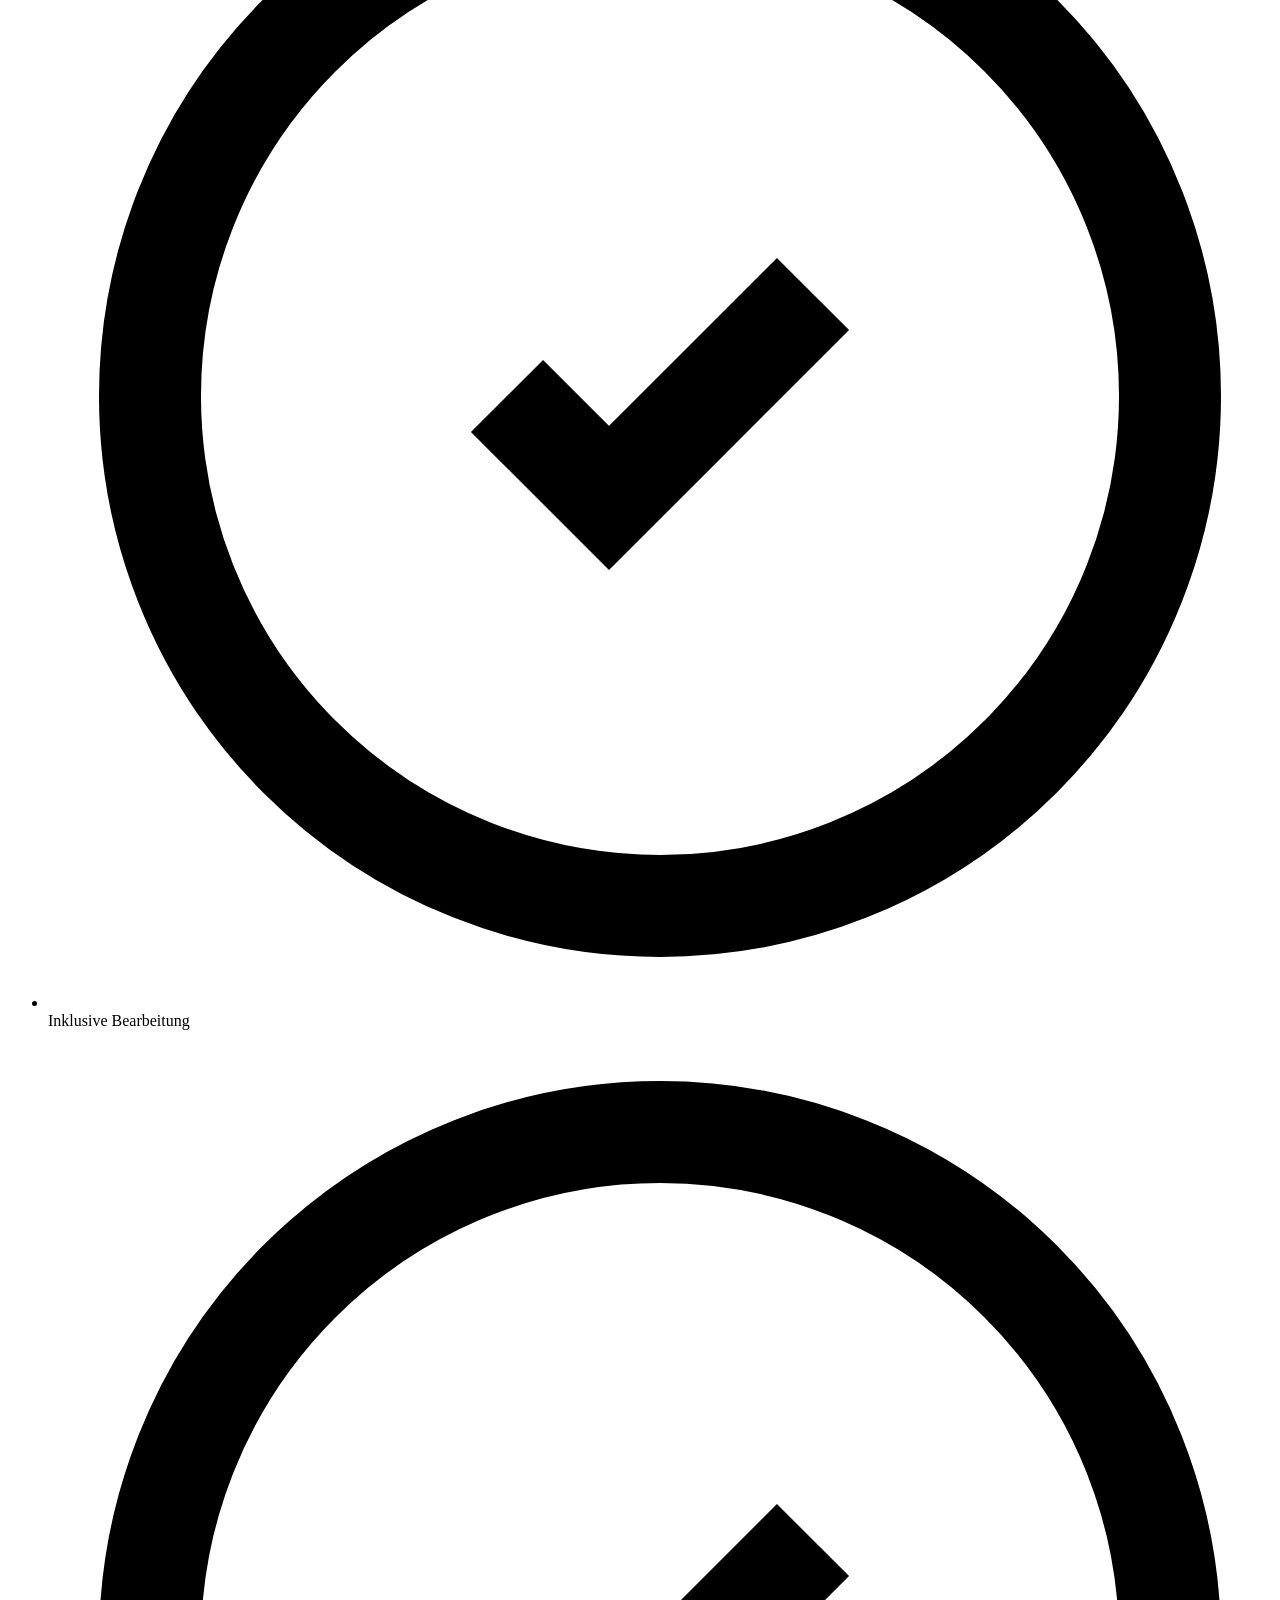
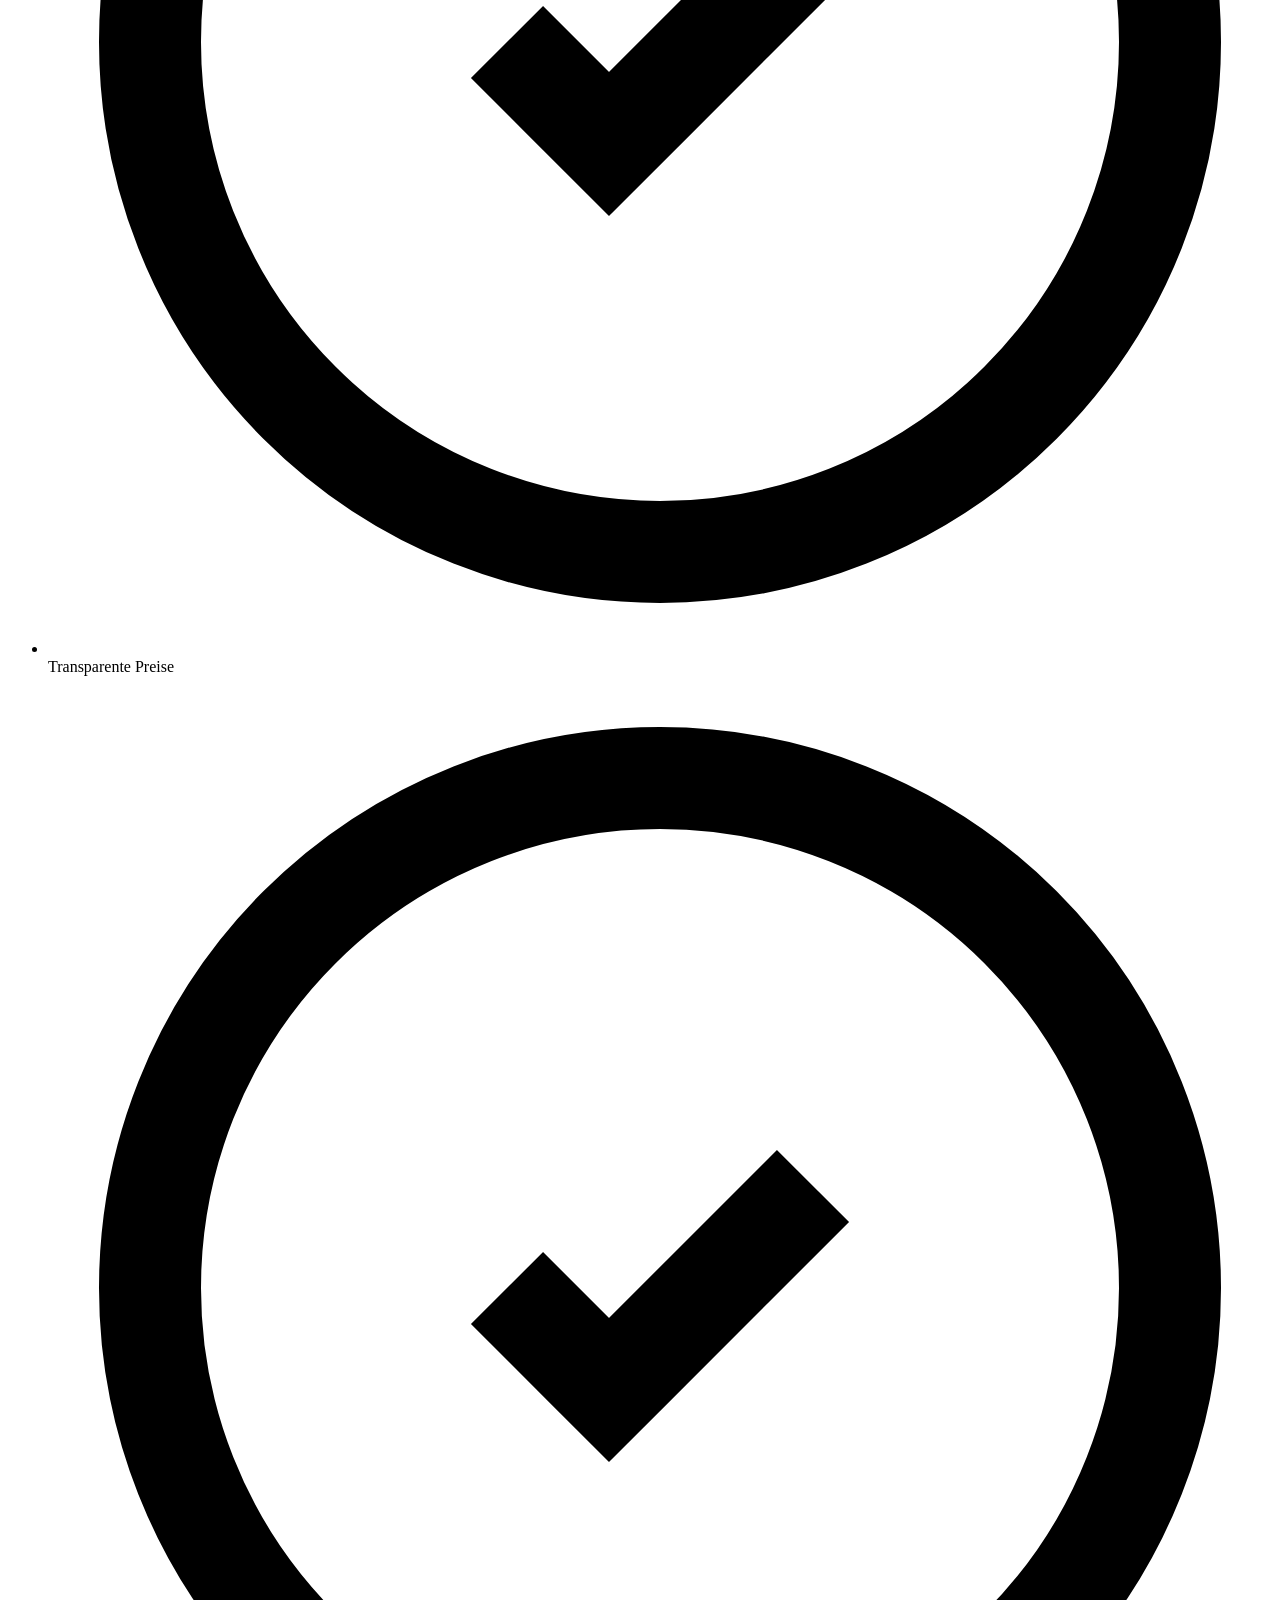
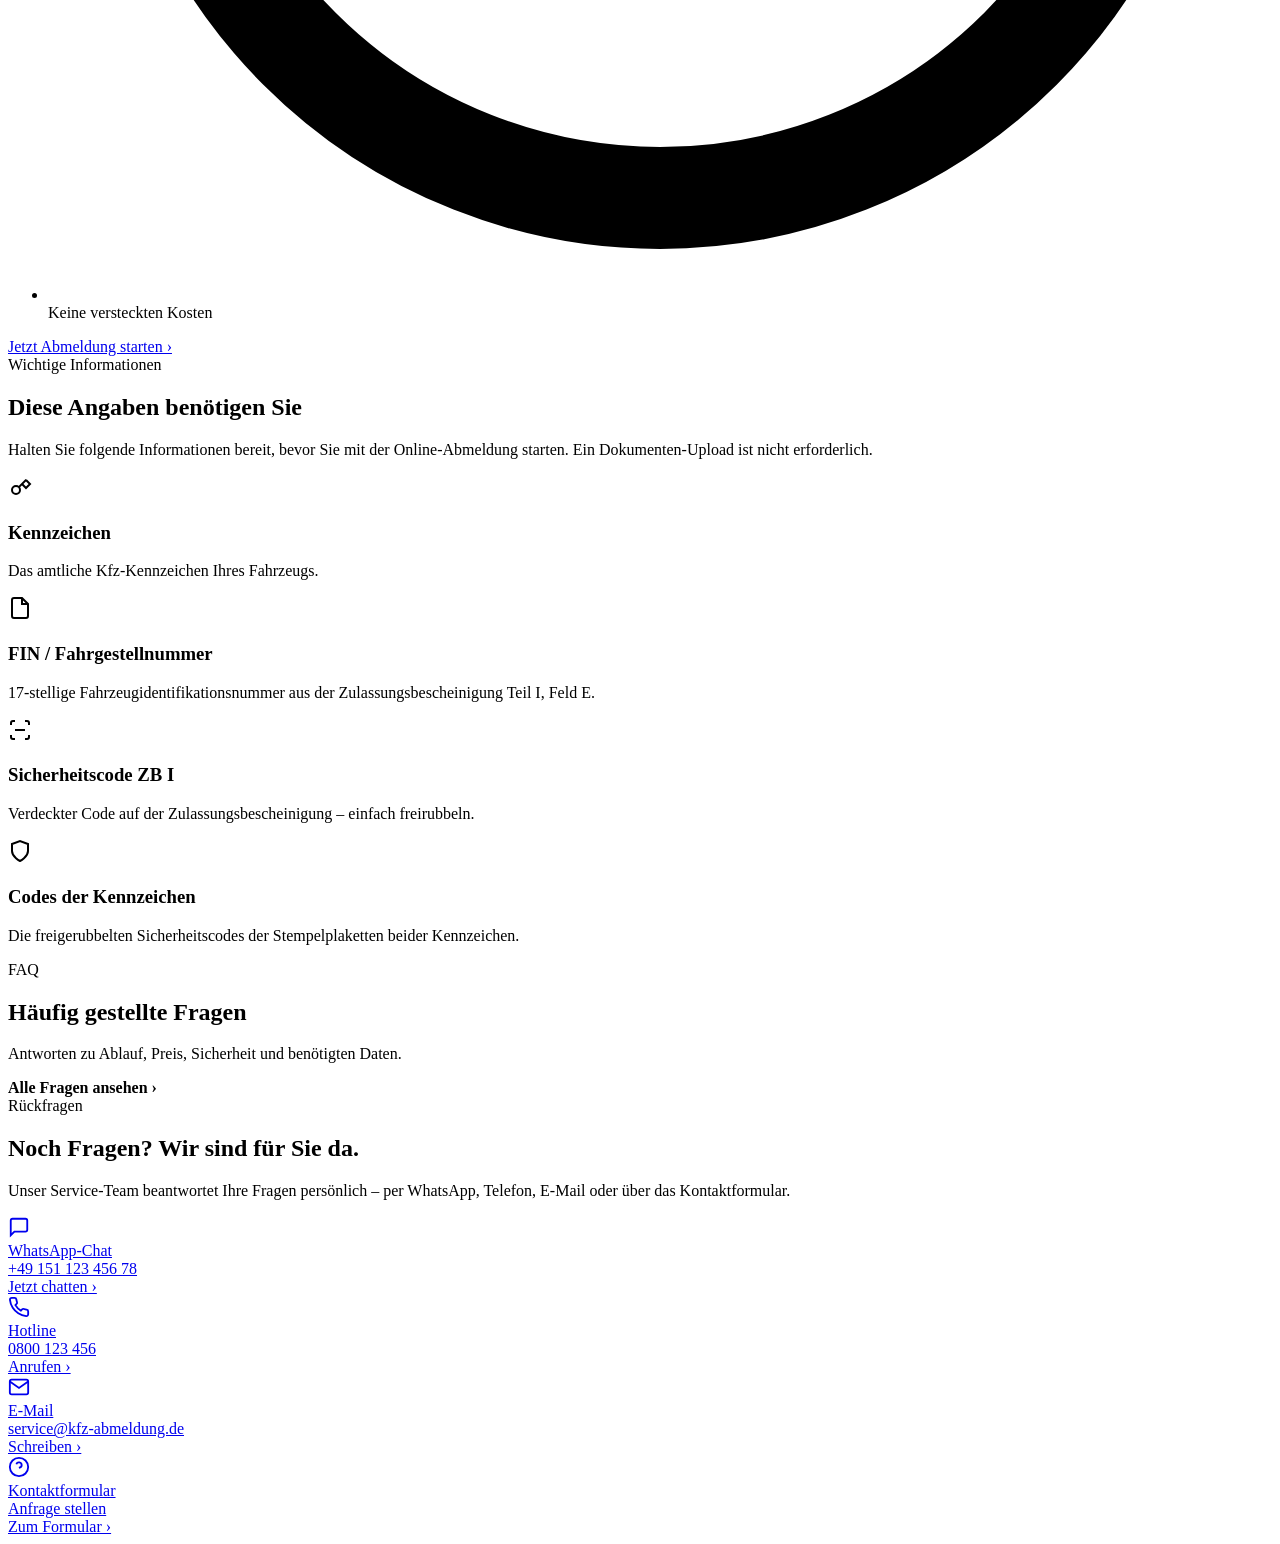
==== commit 43fef513: "Add files via upload" ====
--- a/index.html
+++ b/index.html
@@ -1,265 +1,175 @@
 <!doctype html>
 <html lang="de">
 <head>
-  <meta charset="utf-8">
-  <meta name="viewport" content="width=device-width, initial-scale=1">
-  <title>Kfz-Abmeldung Online Dienst – Fahrzeug online abmelden für 29,95 €</title>
-  <meta name="description" content="Fahrzeug online abmelden – schnell, einfach und deutschlandweit verfügbar. Kfz-Abmeldung für nur 29,95 € inklusive Bearbeitung.">
-  <link rel="canonical" href="https://spruchreif-auto.lovable.app/">
-
-  <!-- Open Graph -->
-  <meta property="og:title" content="Kfz-Abmeldung Online Dienst – Fahrzeug online abmelden für 29,95 €">
-  <meta property="og:description" content="Fahrzeug online abmelden – schnell, einfach und deutschlandweit verfügbar. Kfz-Abmeldung für nur 29,95 € inklusive Bearbeitung.">
-  <meta property="og:url" content="https://spruchreif-auto.lovable.app/">
-  <meta property="og:type" content="website">
-  <meta property="og:site_name" content="Kfz-Abmeldung Online">
-
-  <!-- Twitter -->
-  <meta name="twitter:card" content="summary_large_image">
-  <meta name="twitter:title" content="Kfz-Abmeldung Online Dienst – Fahrzeug online abmelden für 29,95 €">
-  <meta name="twitter:description" content="Fahrzeug online abmelden – schnell, einfach und deutschlandweit verfügbar. Kfz-Abmeldung für nur 29,95 € inklusive Bearbeitung.">
-
-  <!-- Fonts -->
-  <link rel="preconnect" href="https://fonts.googleapis.com">
-  <link rel="preconnect" href="https://fonts.gstatic.com" crossorigin>
-  <link rel="stylesheet"
-        href="https://fonts.googleapis.com/css2?family=Inter:wght@400;500;600;700;800&display=swap">
-
-  <link rel="stylesheet" href="assets/styles.css">
+<meta charset="utf-8" />
+<meta name="viewport" content="width=device-width, initial-scale=1" />
+<title>Kfz-Abmeldung Online Dienst – Fahrzeug online abmelden für 29,95 €</title>
+<meta name="description" content="Fahrzeug online abmelden – schnell, einfach und deutschlandweit verfügbar. Kfz-Abmeldung für nur 29,95 € inklusive Bearbeitung." />
+<meta property="og:title" content="Kfz-Abmeldung Online Dienst – 29,95 €" />
+<meta property="og:description" content="Fahrzeug online abmelden – schnell, einfach und deutschlandweit verfügbar." />
+<link rel="canonical" href="./index.html" />
+<link rel="preconnect" href="https://fonts.googleapis.com" />
+<link rel="preconnect" href="https://fonts.gstatic.com" crossorigin />
+<link rel="stylesheet" href="https://fonts.googleapis.com/css2?family=Inter:wght@400;500;600;700;800&display=swap" />
+<link rel="stylesheet" href="assets/styles.css" />
+<script type="application/ld+json">
+{"@context":"https://schema.org","@type":"Service","name":"Kfz-Abmeldung Online Dienst","areaServed":{"@type":"Country","name":"Deutschland"},"offers":{"@type":"Offer","price":"29.95","priceCurrency":"EUR"}}
+</script>
 </head>
 <body>
-<script type="application/ld+json">{"@context":"https://schema.org","@type":"Service","name":"Kfz-Abmeldung Online Dienst","areaServed":{"@type":"Country","name":"Deutschland"},"offers":{"@type":"Offer","price":"29.95","priceCurrency":"EUR"}}</script>  <header class="site-header">
-    <div class="site-header__strip" aria-hidden="true"></div>
-    <div class="site-header__inner">
-      <a class="brand" href="index.html" aria-label="Zur Startseite">
-        <svg width="40" height="32" viewBox="0 0 80 56" aria-hidden="true">
-          <path d="M16 8c-1.5 2-2 4-2 6 0 1.2.3 2.3.8 3.3-2.6.7-4.6 2.4-5.6 4.7 1.7-.6 3.3-.8 4.7-.6-1.4 1.3-2.4 3-2.7 4.9 1.5-1 3-1.5 4.4-1.6-1 1.5-1.4 3.2-1.3 4.9 1.3-1.3 2.6-2 3.9-2.3-.6 1.6-.6 3.2-.1 4.7 1-1.5 2.1-2.4 3.3-2.8.1 1.7.6 3.2 1.5 4.5.6-1.7 1.4-3 2.4-3.7v3l-1.5 4.5h4l1-3v-3.5h2v3.5l1 3h4l-1.5-4.5v-3c1 .7 1.8 2 2.4 3.7.9-1.3 1.4-2.8 1.5-4.5 1.2.4 2.3 1.3 3.3 2.8.5-1.5.5-3.1-.1-4.7 1.3.3 2.6 1 3.9 2.3.1-1.7-.3-3.4-1.3-4.9 1.4.1 2.9.6 4.4 1.6-.3-1.9-1.3-3.6-2.7-4.9 1.4-.2 3 0 4.7.6-1-2.3-3-4-5.6-4.7.5-1 .8-2.1.8-3.3 0-2-.5-4-2-6-1.2 1.6-2 3.4-2.4 5.2C36.4 12.6 32 14 28 14s-8.4-1.4-13.6-.8C14 11.4 13.2 9.6 12 8z" fill="#0f172a"/>
-          <g transform="translate(38 24)">
-            <path d="M3 18c0-2 1-4 2-5l3-6c.6-1.2 1.7-2 3-2h14c1.3 0 2.4.8 3 2l3 6c1 1 2 3 2 5v6c0 .8-.7 1.5-1.5 1.5H32c-.8 0-1.5-.7-1.5-1.5v-1.5h-19V24c0 .8-.7 1.5-1.5 1.5H4.5C3.7 25.5 3 24.8 3 24z" fill="#c8102e"/>
-          </g>
-        </svg>
-        <span>
-          <span class="brand__name">Kfz-Abmeldung</span><br>
-          <span class="brand__sub">Online Dienst</span>
-        </span>
-      </a>
-
-      <nav class="nav" data-nav aria-label="Hauptnavigation">
-        <a href="index.html" aria-current="page">Startseite</a><a href="ablauf.html">Ablauf</a><a href="preise.html">Preise</a><a href="faq.html">FAQ</a><a href="kontakt.html">Kontakt</a>
-      </nav>
-
-      <button class="nav-toggle" data-nav-toggle
-              aria-label="Navigation umschalten" aria-expanded="false">
-        <svg xmlns="http://www.w3.org/2000/svg" width="20" height="20" viewBox="0 0 24 24" fill="none" stroke="currentColor" stroke-width="2" stroke-linecap="round" stroke-linejoin="round" aria-hidden="true" ><line x1="3" y1="6" x2="21" y2="6"/><line x1="3" y1="12" x2="21" y2="12"/><line x1="3" y1="18" x2="21" y2="18"/></svg>
-      </button>
-    </div>
-  </header>
+<div class="app">
+  <div id="site-header"></div>
   <main>
     <!-- HERO -->
     <section class="hero">
-      <div class="hero__inner">
+      <div class="top"></div>
+      <div class="hero-grid">
         <div>
-          <span class="badge"><span class="dot"></span> Service-Portal · Bundesweit gültig</span>
-          <h1>Fahrzeug<br><span class="accent">online abmelden</span></h1>
-          <div class="hero__divider" aria-hidden="true"></div>
-          <p class="hero__lead">
-            Schnell, einfach und deutschlandweit verfügbar — sicher,
-            DSGVO-konform und ohne Behördengang.
-          </p>
-          <p style="font-size:.7rem; text-transform:uppercase; letter-spacing:.16em; color:var(--color-text-muted);">
-            Verifizierter Vorgang · Sichere Bearbeitung · Amtlich konforme Abwicklung
-          </p>
-          <div class="mt-6 flex gap-2" style="flex-wrap:wrap; align-items:center;">
-            <a class="btn" href="abmeldung.html">Jetzt Abmeldung starten <svg xmlns="http://www.w3.org/2000/svg" width="20" height="20" viewBox="0 0 24 24" fill="none" stroke="currentColor" stroke-width="2" stroke-linecap="round" stroke-linejoin="round" aria-hidden="true" ><line x1="5" y1="12" x2="19" y2="12"/><polyline points="12 5 19 12 12 19"/></svg></a>
-            <span class="muted" style="font-size:.9rem;">
-              Pauschal <strong>29,95 €</strong> · inkl. Bearbeitung
-            </span>
+          <div class="badge"><span class="dot"></span> Service-Portal · Bundesweit gültig</div>
+          <h1>Fahrzeug<br /><span class="accent">online abmelden</span></h1>
+          <div class="bar"></div>
+          <p class="lead">Schnell, einfach und deutschlandweit verfügbar — sicher, DSGVO-konform und ohne Behördengang.</p>
+          <p class="tiny-caps">Verifizierter Vorgang · Sichere Bearbeitung · Amtlich konforme Abwicklung</p>
+          <div class="cta-row">
+            <a href="abmeldung.html" class="btn btn-primary">Jetzt Abmeldung starten ›</a>
+            <span style="font-size:14px;color:var(--muted-foreground)">Pauschal <strong style="color:var(--foreground)">29,95&nbsp;€</strong> · inkl. Bearbeitung</span>
           </div>
-          <ul class="hero__trust">
-            <li><svg xmlns="http://www.w3.org/2000/svg" width="20" height="20" viewBox="0 0 24 24" fill="none" stroke="currentColor" stroke-width="2" stroke-linecap="round" stroke-linejoin="round" aria-hidden="true" ><path d="M12 22s8-4 8-10V5l-8-3-8 3v7c0 6 8 10 8 10z"/><polyline points="9 12 11 14 15 10"/></svg> Verifizierter Vorgang</li>
-            <li><svg xmlns="http://www.w3.org/2000/svg" width="20" height="20" viewBox="0 0 24 24" fill="none" stroke="currentColor" stroke-width="2" stroke-linecap="round" stroke-linejoin="round" aria-hidden="true" ><path d="M12 22s8-4 8-10V5l-8-3-8 3v7c0 6 8 10 8 10z"/><polyline points="9 12 11 14 15 10"/></svg> Sichere Bearbeitung</li>
-            <li><svg xmlns="http://www.w3.org/2000/svg" width="20" height="20" viewBox="0 0 24 24" fill="none" stroke="currentColor" stroke-width="2" stroke-linecap="round" stroke-linejoin="round" aria-hidden="true" ><path d="M12 22s8-4 8-10V5l-8-3-8 3v7c0 6 8 10 8 10z"/><polyline points="9 12 11 14 15 10"/></svg> Amtlich konforme Abwicklung</li>
-            <li><svg xmlns="http://www.w3.org/2000/svg" width="20" height="20" viewBox="0 0 24 24" fill="none" stroke="currentColor" stroke-width="2" stroke-linecap="round" stroke-linejoin="round" aria-hidden="true" ><path d="M12 22s8-4 8-10V5l-8-3-8 3v7c0 6 8 10 8 10z"/><polyline points="9 12 11 14 15 10"/></svg> DSGVO-konform · SSL-verschlüsselt</li>
+          <ul class="checks">
+            <li><svg viewBox="0 0 24 24" fill="none" stroke="currentColor" stroke-width="2"><path d="M12 22s8-4 8-10V5l-8-3-8 3v7c0 6 8 10 8 10z"/></svg> Verifizierter Vorgang</li>
+            <li><svg viewBox="0 0 24 24" fill="none" stroke="currentColor" stroke-width="2"><path d="M12 22s8-4 8-10V5l-8-3-8 3v7c0 6 8 10 8 10z"/></svg> Sichere Bearbeitung</li>
+            <li><svg viewBox="0 0 24 24" fill="none" stroke="currentColor" stroke-width="2"><path d="M12 22s8-4 8-10V5l-8-3-8 3v7c0 6 8 10 8 10z"/></svg> Amtlich konforme Abwicklung</li>
+            <li><svg viewBox="0 0 24 24" fill="none" stroke="currentColor" stroke-width="2"><path d="M12 22s8-4 8-10V5l-8-3-8 3v7c0 6 8 10 8 10z"/></svg> DSGVO-konform · SSL-verschlüsselt</li>
           </ul>
-          <p class="hero__legal">
-            Vorgang gem. § 14 FZV · geprüfter Online-Dienstleister · bundesweit anerkannt
-          </p>
+          <div class="mono-caps">Vorgang gem. § 14 FZV · geprüfter Online-Dienstleister · bundesweit anerkannt</div>
         </div>
-
-        <div class="hero__image">
-          <picture>
-            <source type="image/avif" srcset="assets/hero.avif">
-            <source type="image/webp" srcset="assets/hero.webp">
-            <img src="assets/hero.webp"
-                 alt="Person meldet ihr Fahrzeug online über einen Laptop ab, im Hintergrund die Berliner Skyline mit Fernsehturm"
-                 width="1280" height="960" loading="eager" fetchpriority="high">
-          </picture>
+        <div>
+          <img src="assets/hero.png" alt="Person mit Zulassungsbescheinigung am Laptop vor Berliner Skyline" class="hero-img" loading="eager" decoding="async" />
         </div>
       </div>
     </section>
 
     <!-- BENEFITS -->
-    <section class="section">
-      <div class="container">
-        <h2 class="center">Vorteile auf einen Blick</h2>
-        <div class="benefit-grid"><div class="benefit"><div class="benefit__icon" style="color:var(--color-primary);"><svg xmlns="http://www.w3.org/2000/svg" width="44" height="44" viewBox="0 0 24 24" fill="none" stroke="currentColor" stroke-width="2" stroke-linecap="round" stroke-linejoin="round" aria-hidden="true" ><rect x="3" y="5" width="18" height="16" rx="2"/><line x1="3" y1="10" x2="21" y2="10"/><line x1="8" y1="3" x2="8" y2="7"/><line x1="16" y1="3" x2="16" y2="7"/></svg></div><p class="benefit__title">Kein Termin<br>nötig</p></div><div class="benefit"><div class="benefit__icon" style="color:var(--color-primary);"><svg xmlns="http://www.w3.org/2000/svg" width="44" height="44" viewBox="0 0 24 24" fill="none" stroke="currentColor" stroke-width="2" stroke-linecap="round" stroke-linejoin="round" aria-hidden="true" ><circle cx="12" cy="12" r="10"/><path d="M2 12h20"/><path d="M12 2a15 15 0 0 1 0 20"/><path d="M12 2a15 15 0 0 0 0 20"/></svg></div><p class="benefit__title">Deutschlandweit<br>verfügbar</p></div><div class="benefit"><div class="benefit__icon" style="color:var(--color-primary);"><svg xmlns="http://www.w3.org/2000/svg" width="44" height="44" viewBox="0 0 24 24" fill="none" stroke="currentColor" stroke-width="2" stroke-linecap="round" stroke-linejoin="round" aria-hidden="true" ><circle cx="12" cy="12" r="9"/><polyline points="12 7 12 12 15 15"/></svg></div><p class="benefit__title">Schnell &amp;<br>einfach</p></div><div class="benefit"><div class="benefit__icon" style="color:var(--color-primary);"><svg xmlns="http://www.w3.org/2000/svg" width="44" height="44" viewBox="0 0 24 24" fill="none" stroke="currentColor" stroke-width="2" stroke-linecap="round" stroke-linejoin="round" aria-hidden="true" ><rect x="3" y="5" width="18" height="11" rx="2"/><line x1="2" y1="20" x2="22" y2="20"/></svg></div><p class="benefit__title">In wenigen<br>Minuten online</p></div><div class="benefit"><div class="benefit__icon" style="color:var(--color-primary);"><svg xmlns="http://www.w3.org/2000/svg" width="44" height="44" viewBox="0 0 24 24" fill="none" stroke="currentColor" stroke-width="2" stroke-linecap="round" stroke-linejoin="round" aria-hidden="true" ><rect x="3" y="7" width="18" height="13" rx="2"/><path d="M9 7V5a2 2 0 0 1 2-2h2a2 2 0 0 1 2 2v2"/></svg></div><p class="benefit__title">Professionelle<br>Bearbeitung</p></div><div class="benefit"><div class="benefit__icon" style="color:var(--color-primary);"><svg xmlns="http://www.w3.org/2000/svg" width="44" height="44" viewBox="0 0 24 24" fill="none" stroke="currentColor" stroke-width="2" stroke-linecap="round" stroke-linejoin="round" aria-hidden="true" ><path d="M12 22s8-4 8-10V5l-8-3-8 3v7c0 6 8 10 8 10z"/></svg></div><p class="benefit__title">Sichere<br>Datenübertragung</p></div></div>
+    <section class="benefits">
+      <h2>Vorteile auf einen Blick</h2>
+      <div class="benefit-grid">
+        <div class="benefit"><div class="icon"><svg viewBox="0 0 64 64" width="64" height="64"><rect x="8" y="14" width="48" height="44" rx="4" fill="none" stroke="#c8102e" stroke-width="3"/><line x1="8" y1="26" x2="56" y2="26" stroke="#c8102e" stroke-width="3"/><rect x="16" y="8" width="6" height="12" rx="1.5" fill="#c8102e"/><rect x="42" y="8" width="6" height="12" rx="1.5" fill="#c8102e"/><line x1="36" y1="38" x2="48" y2="50" stroke="#c8102e" stroke-width="3" stroke-linecap="round"/><line x1="48" y1="38" x2="36" y2="50" stroke="#c8102e" stroke-width="3" stroke-linecap="round"/></svg></div><p>Kein Termin<br/>nötig</p></div>
+        <div class="benefit"><div class="icon"><svg viewBox="0 0 64 64" width="64" height="64"><path d="M32 6c-3 0-5 2-7 3s-6 0-8 2-2 5-4 7-5 3-5 6 3 5 3 8-2 6-1 9 4 4 5 7 0 6 2 8 6 1 8 3 4 5 7 5 5-3 7-5 6-1 8-3 1-5 2-8 4-4 5-7-1-6-1-9 3-5 3-8-3-4-5-6-2-5-4-7-6 0-8-2-4-3-7-3z" fill="none" stroke="#c8102e" stroke-width="2.5"/><circle cx="44" cy="42" r="9" fill="#c8102e"/><path d="M40 42l3 3 5-6" stroke="#fff" stroke-width="2.5" fill="none" stroke-linecap="round" stroke-linejoin="round"/></svg></div><p>Deutschlandweit<br/>verfügbar</p></div>
+        <div class="benefit"><div class="icon"><svg viewBox="0 0 64 64" width="64" height="64"><rect x="26" y="6" width="12" height="6" rx="1.5" fill="#c8102e"/><line x1="32" y1="12" x2="32" y2="18" stroke="#c8102e" stroke-width="3"/><circle cx="32" cy="38" r="20" fill="none" stroke="#c8102e" stroke-width="3"/><line x1="32" y1="38" x2="32" y2="24" stroke="#c8102e" stroke-width="3" stroke-linecap="round"/><line x1="32" y1="38" x2="42" y2="42" stroke="#c8102e" stroke-width="3" stroke-linecap="round"/></svg></div><p>Schnell &amp;<br/>einfach</p></div>
+        <div class="benefit"><div class="icon"><svg viewBox="0 0 64 64" width="64" height="64"><rect x="10" y="14" width="44" height="30" rx="3" fill="none" stroke="#c8102e" stroke-width="3"/><rect x="4" y="46" width="56" height="6" rx="2" fill="#c8102e"/><path d="M22 30l5 5 11-11" stroke="#c8102e" stroke-width="3" fill="none" stroke-linecap="round"/></svg></div><p>In wenigen<br/>Minuten online</p></div>
+        <div class="benefit"><div class="icon"><svg viewBox="0 0 64 64" width="64" height="64"><rect x="8" y="20" width="48" height="34" rx="3" fill="none" stroke="#c8102e" stroke-width="3"/><path d="M24 20v-4a4 4 0 0 1 4-4h8a4 4 0 0 1 4 4v4" fill="none" stroke="#c8102e" stroke-width="3"/><line x1="8" y1="34" x2="56" y2="34" stroke="#c8102e" stroke-width="3"/></svg></div><p>Professionelle<br/>Bearbeitung</p></div>
+        <div class="benefit"><div class="icon"><svg viewBox="0 0 64 64" width="64" height="64"><path d="M32 6l22 8v16c0 14-9 24-22 28-13-4-22-14-22-28V14z" fill="#c8102e"/><rect x="22" y="28" width="20" height="16" rx="2" fill="#fff"/><path d="M26 28v-4a6 6 0 0 1 12 0v4" stroke="#fff" stroke-width="3" fill="none"/></svg></div><p>Sichere<br/>Datenübertragung</p></div>
       </div>
     </section>
 
     <!-- PRICE BOX -->
-    <section class="container" style="padding-bottom:5rem;">
-      <div class="card card--accent center" style="padding:2.5rem 1.5rem;">
-        <h3 style="font-size:1.6rem;">Kfz-Abmeldung für nur <span style="color:var(--color-primary);">29,95 €</span></h3>
-        <ul class="grid grid-3 mt-4" style="list-style:none; padding:0; font-size:.9rem; color:var(--color-text-muted);">
-          <li><svg xmlns="http://www.w3.org/2000/svg" width="20" height="20" viewBox="0 0 24 24" fill="none" stroke="currentColor" stroke-width="2" stroke-linecap="round" stroke-linejoin="round" aria-hidden="true" ><polyline points="20 6 9 17 4 12"/></svg> Inklusive Bearbeitung</li>
-          <li><svg xmlns="http://www.w3.org/2000/svg" width="20" height="20" viewBox="0 0 24 24" fill="none" stroke="currentColor" stroke-width="2" stroke-linecap="round" stroke-linejoin="round" aria-hidden="true" ><polyline points="20 6 9 17 4 12"/></svg> Transparente Preise</li>
-          <li><svg xmlns="http://www.w3.org/2000/svg" width="20" height="20" viewBox="0 0 24 24" fill="none" stroke="currentColor" stroke-width="2" stroke-linecap="round" stroke-linejoin="round" aria-hidden="true" ><polyline points="20 6 9 17 4 12"/></svg> Keine versteckten Kosten</li>
+    <section class="price-box">
+      <div class="inner">
+        <h3>Kfz-Abmeldung für nur <span class="price">29,95&nbsp;€</span></h3>
+        <ul class="price-features">
+          <li><svg viewBox="0 0 24 24" fill="none" stroke="currentColor" stroke-width="2"><circle cx="12" cy="12" r="10"/><polyline points="9 12 11 14 15 10"/></svg> Inklusive Bearbeitung</li>
+          <li><svg viewBox="0 0 24 24" fill="none" stroke="currentColor" stroke-width="2"><circle cx="12" cy="12" r="10"/><polyline points="9 12 11 14 15 10"/></svg> Transparente Preise</li>
+          <li><svg viewBox="0 0 24 24" fill="none" stroke="currentColor" stroke-width="2"><circle cx="12" cy="12" r="10"/><polyline points="9 12 11 14 15 10"/></svg> Keine versteckten Kosten</li>
         </ul>
-        <a class="btn mt-6" href="abmeldung.html">Jetzt Abmeldung starten <svg xmlns="http://www.w3.org/2000/svg" width="20" height="20" viewBox="0 0 24 24" fill="none" stroke="currentColor" stroke-width="2" stroke-linecap="round" stroke-linejoin="round" aria-hidden="true" ><line x1="5" y1="12" x2="19" y2="12"/><polyline points="12 5 19 12 12 19"/></svg></a>
+        <a href="abmeldung.html" class="btn btn-primary btn-sm mt-6">Jetzt Abmeldung starten ›</a>
       </div>
     </section>
 
     <!-- REQUIREMENTS -->
-    <section class="section section--surface section--bordered">
-      <div class="container">
-        <div class="center" style="max-width:36rem; margin:0 auto;">
+    <section class="req-section">
+      <div class="req-inner">
+        <div class="section-head">
           <div class="eyebrow">Wichtige Informationen</div>
-          <h2 class="mt-2">Diese Angaben benötigen Sie</h2>
-          <p class="muted mt-2">
-            Halten Sie folgende Informationen bereit, bevor Sie mit der Online-Abmeldung
-            starten. Ein Dokumenten-Upload ist nicht erforderlich.
-          </p>
+          <h2>Diese Angaben benötigen Sie</h2>
+          <p>Halten Sie folgende Informationen bereit, bevor Sie mit der Online-Abmeldung starten. Ein Dokumenten-Upload ist nicht erforderlich.</p>
         </div>
-        <div class="requirement-grid"><article class="card"><div class="requirement__icon"><svg xmlns="http://www.w3.org/2000/svg" width="20" height="20" viewBox="0 0 24 24" fill="none" stroke="currentColor" stroke-width="2" stroke-linecap="round" stroke-linejoin="round" aria-hidden="true" ><circle cx="7.5" cy="15.5" r="5.5"/><path d="M11.5 11.5L21 2"/><path d="M16 7l3 3"/></svg></div><h3 class="mt-4">Kennzeichen</h3><p class="mt-2 muted" style="font-size:.9rem;">Das amtliche Kfz-Kennzeichen Ihres Fahrzeugs.</p></article><article class="card"><div class="requirement__icon"><svg xmlns="http://www.w3.org/2000/svg" width="20" height="20" viewBox="0 0 24 24" fill="none" stroke="currentColor" stroke-width="2" stroke-linecap="round" stroke-linejoin="round" aria-hidden="true" ><path d="M14 2H6a2 2 0 0 0-2 2v16a2 2 0 0 0 2 2h12a2 2 0 0 0 2-2V8z"/><polyline points="14 2 14 8 20 8"/></svg></div><h3 class="mt-4">FIN / Fahrgestellnummer</h3><p class="mt-2 muted" style="font-size:.9rem;">17-stellige Fahrzeugidentifikationsnummer aus der Zulassungsbescheinigung Teil I, Feld E.</p></article><article class="card"><div class="requirement__icon"><svg xmlns="http://www.w3.org/2000/svg" width="20" height="20" viewBox="0 0 24 24" fill="none" stroke="currentColor" stroke-width="2" stroke-linecap="round" stroke-linejoin="round" aria-hidden="true" ><path d="M3 7V5a2 2 0 0 1 2-2h2"/><path d="M17 3h2a2 2 0 0 1 2 2v2"/><path d="M21 17v2a2 2 0 0 1-2 2h-2"/><path d="M7 21H5a2 2 0 0 1-2-2v-2"/><line x1="7" y1="12" x2="17" y2="12"/></svg></div><h3 class="mt-4">Sicherheitscode ZB I</h3><p class="mt-2 muted" style="font-size:.9rem;">Verdeckter Code auf der Zulassungsbescheinigung – einfach freirubbeln.</p></article><article class="card"><div class="requirement__icon"><svg xmlns="http://www.w3.org/2000/svg" width="20" height="20" viewBox="0 0 24 24" fill="none" stroke="currentColor" stroke-width="2" stroke-linecap="round" stroke-linejoin="round" aria-hidden="true" ><path d="M12 22s8-4 8-10V5l-8-3-8 3v7c0 6 8 10 8 10z"/><polyline points="9 12 11 14 15 10"/></svg></div><h3 class="mt-4">Codes der Kennzeichen</h3><p class="mt-2 muted" style="font-size:.9rem;">Die freigerubbelten Sicherheitscodes der Stempelplaketten beider Kennzeichen.</p></article></div>
+        <div class="req-grid">
+          <div class="card req">
+            <div class="ic"><svg viewBox="0 0 24 24" width="24" height="24" fill="none" stroke="currentColor" stroke-width="2"><circle cx="8" cy="15" r="4"/><path d="m10.85 12.15 7.4-7.4M18 5l4 4-4 4-4-4"/></svg></div>
+            <h3>Kennzeichen</h3><p>Das amtliche Kfz-Kennzeichen Ihres Fahrzeugs.</p>
+          </div>
+          <div class="card req">
+            <div class="ic"><svg viewBox="0 0 24 24" width="24" height="24" fill="none" stroke="currentColor" stroke-width="2"><path d="M14 2H6a2 2 0 0 0-2 2v16a2 2 0 0 0 2 2h12a2 2 0 0 0 2-2V8z"/><polyline points="14 2 14 8 20 8"/></svg></div>
+            <h3>FIN / Fahrgestellnummer</h3><p>17-stellige Fahrzeugidentifikationsnummer aus der Zulassungsbescheinigung Teil I, Feld E.</p>
+          </div>
+          <div class="card req">
+            <div class="ic"><svg viewBox="0 0 24 24" width="24" height="24" fill="none" stroke="currentColor" stroke-width="2"><path d="M3 7V5a2 2 0 0 1 2-2h2"/><path d="M17 3h2a2 2 0 0 1 2 2v2"/><path d="M21 17v2a2 2 0 0 1-2 2h-2"/><path d="M7 21H5a2 2 0 0 1-2-2v-2"/><line x1="7" y1="12" x2="17" y2="12"/></svg></div>
+            <h3>Sicherheitscode ZB I</h3><p>Verdeckter Code auf der Zulassungsbescheinigung – einfach freirubbeln.</p>
+          </div>
+          <div class="card req">
+            <div class="ic"><svg viewBox="0 0 24 24" width="24" height="24" fill="none" stroke="currentColor" stroke-width="2"><path d="M12 22s8-4 8-10V5l-8-3-8 3v7c0 6 8 10 8 10z"/></svg></div>
+            <h3>Codes der Kennzeichen</h3><p>Die freigerubbelten Sicherheitscodes der Stempelplaketten beider Kennzeichen.</p>
+          </div>
+        </div>
       </div>
     </section>
 
-    <!-- FAQ TEASER -->
-    <section class="section section--bordered">
-      <div class="container-sm">
-        <div class="center">
+    <!-- FAQ -->
+    <section class="faq" id="faq">
+      <div class="faq-inner">
+        <div class="section-head">
           <div class="eyebrow">FAQ</div>
-          <h2 class="mt-2">Häufig gestellte Fragen</h2>
-          <p class="muted mt-2">Antworten zu Ablauf, Preis, Sicherheit und benötigten Daten.</p>
+          <h2>Häufig gestellte Fragen</h2>
+          <p>Antworten zu Ablauf, Preis, Sicherheit und benötigten Daten.</p>
         </div>
-        <div class="faq" data-faq><div class="faq__item is-open">  <button class="faq__trigger" aria-expanded="true"><span>Wie funktioniert die Online-KFZ-Abmeldung?</span><span class="chevron"><svg xmlns="http://www.w3.org/2000/svg" width="20" height="20" viewBox="0 0 24 24" fill="none" stroke="currentColor" stroke-width="2" stroke-linecap="round" stroke-linejoin="round" aria-hidden="true" ><polyline points="6 9 12 15 18 9"/></svg></span></button>  <div class="faq__panel">Sie geben in unserem Online-Formular Ihre Fahrzeugdaten und die Sicherheitscodes ein. Wir übermitteln die Abmeldung digital an die zuständige Zulassungsbehörde. Sie erhalten anschließend Ihre Abmeldebestätigung per E-Mail.</div></div><div class="faq__item">  <button class="faq__trigger" aria-expanded="false"><span>Welche Angaben werden benötigt?</span><span class="chevron"><svg xmlns="http://www.w3.org/2000/svg" width="20" height="20" viewBox="0 0 24 24" fill="none" stroke="currentColor" stroke-width="2" stroke-linecap="round" stroke-linejoin="round" aria-hidden="true" ><polyline points="6 9 12 15 18 9"/></svg></span></button>  <div class="faq__panel">Kennzeichen, Fahrzeugidentifikationsnummer (FIN), Sicherheitscode der Zulassungsbescheinigung Teil I sowie die freigerubbelten Codes beider Stempelplaketten der Kennzeichen.</div></div><div class="faq__item">  <button class="faq__trigger" aria-expanded="false"><span>Wie lange dauert die Bearbeitung?</span><span class="chevron"><svg xmlns="http://www.w3.org/2000/svg" width="20" height="20" viewBox="0 0 24 24" fill="none" stroke="currentColor" stroke-width="2" stroke-linecap="round" stroke-linejoin="round" aria-hidden="true" ><polyline points="6 9 12 15 18 9"/></svg></span></button>  <div class="faq__panel">Die Übermittlung erfolgt in der Regel innerhalb weniger Stunden. Die offizielle Abmeldebestätigung erhalten Sie meist innerhalb von 1–2 Werktagen per E-Mail.</div></div><div class="faq__item">  <button class="faq__trigger" aria-expanded="false"><span>Was kostet die Abmeldung?</span><span class="chevron"><svg xmlns="http://www.w3.org/2000/svg" width="20" height="20" viewBox="0 0 24 24" fill="none" stroke="currentColor" stroke-width="2" stroke-linecap="round" stroke-linejoin="round" aria-hidden="true" ><polyline points="6 9 12 15 18 9"/></svg></span></button>  <div class="faq__panel">Unser Service kostet pauschal 29,95 € inkl. Bearbeitung und MwSt. Es entstehen keine versteckten Zusatzkosten.</div></div><div class="faq__item">  <button class="faq__trigger" aria-expanded="false"><span>Ist der Service bundesweit verfügbar?</span><span class="chevron"><svg xmlns="http://www.w3.org/2000/svg" width="20" height="20" viewBox="0 0 24 24" fill="none" stroke="currentColor" stroke-width="2" stroke-linecap="round" stroke-linejoin="round" aria-hidden="true" ><polyline points="6 9 12 15 18 9"/></svg></span></button>  <div class="faq__panel">Ja. Die Online-Abmeldung ist in allen Zulassungsbezirken Deutschlands möglich.</div></div></div>
-        <p class="center mt-6">
-          <a href="faq.html" style="color:var(--color-primary); font-weight:600;">
-            Alle Fragen ansehen <svg xmlns="http://www.w3.org/2000/svg" width="20" height="20" viewBox="0 0 24 24" fill="none" stroke="currentColor" stroke-width="2" stroke-linecap="round" stroke-linejoin="round" aria-hidden="true" ><line x1="5" y1="12" x2="19" y2="12"/><polyline points="12 5 19 12 12 19"/></svg>
-          </a>
-        </p>
+        <div class="faq-list" id="faqList"></div>
+        <div class="center mt-8"><a href="faq.html" style="color:var(--primary);font-weight:600;text-decoration:none">Alle Fragen ansehen ›</a></div>
       </div>
     </section>
 
-    <!-- HELP / CONTACT -->
-    <section class="section section--bordered" id="hilfe">
-      <div class="container">
-        <div class="center" style="max-width:36rem; margin:0 auto;">
+    <!-- HELP -->
+    <section class="help">
+      <div class="help-inner">
+        <div class="section-head">
           <div class="eyebrow">Rückfragen</div>
-          <h2 class="mt-2">Noch Fragen? Wir sind für Sie da.</h2>
-          <p class="muted mt-2">
-            Unser Service-Team beantwortet Ihre Fragen persönlich – per WhatsApp,
-            Telefon, E-Mail oder über das Kontaktformular.
-          </p>
+          <h2>Noch Fragen? Wir sind für Sie da.</h2>
+          <p>Unser Service-Team beantwortet Ihre Fragen persönlich – per WhatsApp, Telefon, E-Mail oder über das Kontaktformular.</p>
         </div>
-
         <div class="help-grid">
-          <a class="help-card help-card--whatsapp"
-             href="https://wa.me/4915112345678?text=Hallo, ich habe eine Frage zur Online-Kfz-Abmeldung."
-             target="_blank" rel="noopener noreferrer">
-            <span class="ic"><svg xmlns="http://www.w3.org/2000/svg" width="20" height="20" viewBox="0 0 24 24" fill="none" stroke="currentColor" stroke-width="2" stroke-linecap="round" stroke-linejoin="round" aria-hidden="true" ><path d="M21 15a2 2 0 0 1-2 2H7l-4 4V5a2 2 0 0 1 2-2h14a2 2 0 0 1 2 2z"/></svg></span>
-            <span><strong>WhatsApp-Chat</strong><br><span class="muted" style="font-size:.85rem;">+49 151 123 456 78</span></span>
-            <span class="more">Jetzt chatten →</span>
+          <a class="help-card wa" href="whatsapp://send?phone=4915112345678&text=Hallo%2C%20ich%20habe%20eine%20Frage" target="_blank" rel="noopener">
+            <div class="ic"><svg viewBox="0 0 24 24" width="22" height="22" fill="none" stroke="currentColor" stroke-width="2"><path d="M21 15a2 2 0 0 1-2 2H7l-4 4V5a2 2 0 0 1 2-2h14a2 2 0 0 1 2 2z"/></svg></div>
+            <div><div class="title">WhatsApp-Chat</div><div class="sub">+49 151 123 456 78</div></div>
+            <span class="arrow">Jetzt chatten ›</span>
           </a>
           <a class="help-card" href="tel:+498001234560">
-            <span class="ic"><svg xmlns="http://www.w3.org/2000/svg" width="20" height="20" viewBox="0 0 24 24" fill="none" stroke="currentColor" stroke-width="2" stroke-linecap="round" stroke-linejoin="round" aria-hidden="true" ><path d="M22 16.92v3a2 2 0 0 1-2.18 2A19.79 19.79 0 0 1 2.06 4.18 2 2 0 0 1 4.05 2h3a2 2 0 0 1 2 1.72 12.84 12.84 0 0 0 .7 2.81 2 2 0 0 1-.45 2.11L8 9.91a16 16 0 0 0 6 6l1.27-1.27a2 2 0 0 1 2.11-.45 12.84 12.84 0 0 0 2.81.7A2 2 0 0 1 22 16.92z"/></svg></span>
-            <span><strong>Hotline</strong><br><span class="muted" style="font-size:.85rem;">0800 123 456</span></span>
-            <span class="more">Anrufen →</span>
+            <div class="ic"><svg viewBox="0 0 24 24" width="22" height="22" fill="none" stroke="currentColor" stroke-width="2"><path d="M22 16.92v3a2 2 0 0 1-2.18 2 19.79 19.79 0 0 1-8.63-3.07 19.5 19.5 0 0 1-6-6 19.79 19.79 0 0 1-3.07-8.67A2 2 0 0 1 4.11 2h3a2 2 0 0 1 2 1.72 12.84 12.84 0 0 0 .7 2.81 2 2 0 0 1-.45 2.11L8.09 9.91a16 16 0 0 0 6 6l1.27-1.27a2 2 0 0 1 2.11-.45 12.84 12.84 0 0 0 2.81.7A2 2 0 0 1 22 16.92z"/></svg></div>
+            <div><div class="title">Hotline</div><div class="sub">0800 123 456</div></div>
+            <span class="arrow">Anrufen ›</span>
           </a>
           <a class="help-card" href="mailto:service@kfz-abmeldung.de">
-            <span class="ic"><svg xmlns="http://www.w3.org/2000/svg" width="20" height="20" viewBox="0 0 24 24" fill="none" stroke="currentColor" stroke-width="2" stroke-linecap="round" stroke-linejoin="round" aria-hidden="true" ><rect x="2" y="4" width="20" height="16" rx="2"/><polyline points="22 6 12 13 2 6"/></svg></span>
-            <span><strong>E-Mail</strong><br><span class="muted" style="font-size:.85rem; word-break:break-all;">service@kfz-abmeldung.de</span></span>
-            <span class="more">Schreiben →</span>
+            <div class="ic"><svg viewBox="0 0 24 24" width="22" height="22" fill="none" stroke="currentColor" stroke-width="2"><rect x="2" y="4" width="20" height="16" rx="2"/><polyline points="22 6 12 13 2 6"/></svg></div>
+            <div><div class="title">E-Mail</div><div class="sub">service@kfz-abmeldung.de</div></div>
+            <span class="arrow">Schreiben ›</span>
           </a>
           <a class="help-card" href="kontakt.html">
-            <span class="ic"><svg xmlns="http://www.w3.org/2000/svg" width="20" height="20" viewBox="0 0 24 24" fill="none" stroke="currentColor" stroke-width="2" stroke-linecap="round" stroke-linejoin="round" aria-hidden="true" ><circle cx="12" cy="12" r="10"/><path d="M9.1 9a3 3 0 0 1 5.8 1c0 2-3 3-3 3"/><line x1="12" y1="17" x2="12" y2="17.01"/></svg></span>
-            <span><strong>Kontaktformular</strong><br><span class="muted" style="font-size:.85rem;">Anfrage stellen</span></span>
-            <span class="more">Zum Formular →</span>
+            <div class="ic"><svg viewBox="0 0 24 24" width="22" height="22" fill="none" stroke="currentColor" stroke-width="2"><circle cx="12" cy="12" r="10"/><path d="M9.09 9a3 3 0 0 1 5.83 1c0 2-3 3-3 3"/><line x1="12" y1="17" x2="12.01" y2="17"/></svg></div>
+            <div><div class="title">Kontaktformular</div><div class="sub">Anfrage stellen</div></div>
+            <span class="arrow">Zum Formular ›</span>
           </a>
         </div>
       </div>
     </section>
   </main>
-  <footer class="site-footer">
-    <div class="footer-strip">
-      <div class="footer-strip__inner">
-        <div>Online-Dienstleister · § 14 FZV</div>
-        <div>
-          <span class="tag"><svg xmlns="http://www.w3.org/2000/svg" width="20" height="20" viewBox="0 0 24 24" fill="none" stroke="currentColor" stroke-width="2" stroke-linecap="round" stroke-linejoin="round" aria-hidden="true" ><rect x="3" y="11" width="18" height="11" rx="2"/><path d="M7 11V7a5 5 0 0 1 10 0v4"/></svg> SSL</span>
-          <span class="tag"><svg xmlns="http://www.w3.org/2000/svg" width="20" height="20" viewBox="0 0 24 24" fill="none" stroke="currentColor" stroke-width="2" stroke-linecap="round" stroke-linejoin="round" aria-hidden="true" ><path d="M12 22s8-4 8-10V5l-8-3-8 3v7c0 6 8 10 8 10z"/><polyline points="9 12 11 14 15 10"/></svg> DSGVO</span>
-        </div>
-      </div>
-    </div>
-
-    <div class="footer-cols">
-      <div>
-        <h4>Anbieter</h4>
-        <p style="color:#fff; font-weight:600;">Kfz-Abmeldung Online</p>
-        <p style="font-size:.8rem; color:var(--footer-muted);">
-          Privater Online-Service zur Vorbereitung und Übermittlung von
-          Außerbetriebsetzungen nach § 14 FZV. Diese Seite ist kein
-          offizielles Angebot einer Behörde.
-        </p>
-      </div>
-
-      <div>
-        <h4>Rechtliches</h4>
-        <ul>
-          <li><a href="impressum.html">Impressum</a></li>
-          <li><a href="datenschutz.html">Datenschutz</a></li>
-          <li><a href="impressum.html">AGB</a></li>
-          <li><a href="datenschutz.html">DSGVO-Hinweise</a></li>
-        </ul>
-      </div>
-
-      <div>
-        <h4>Kontakt</h4>
-        <ul>
-          <li><a href="mailto:service@kfz-abmeldung.de">service@kfz-abmeldung.de</a></li>
-          <li><a href="tel:+498001234560">0800 123 456</a></li>
-          <li>Servicezentrum Deutschland</li>
-        </ul>
-      </div>
-
-      <div>
-        <h4>Servicezeiten</h4>
-        <ul style="font-family: var(--font-mono); font-size:.78rem;">
-          <li>Mo–Fr · 08:00–20:00</li>
-          <li>Sa · 09:00–16:00</li>
-          <li>So &amp; Feiertag · geschlossen</li>
-        </ul>
-      </div>
-    </div>
-
-    <div class="footer-bottom">
-      <div class="footer-bottom__inner">
-        <div>© 2026 Kfz-Abmeldung Online Dienst · Alle Rechte vorbehalten.</div>
-        <div style="display:flex; gap:1rem;">
-          <a href="impressum.html">Impressum</a>
-          <a href="datenschutz.html">Datenschutz</a>
-          <a href="kontakt.html">Kontakt</a>
-        </div>
-      </div>
-    </div>
-  </footer>
-
-  <a class="fab-whatsapp"
-     href="https://wa.me/4915112345678"
-     target="_blank" rel="noopener noreferrer"
-     aria-label="WhatsApp-Chat öffnen">
-    <svg xmlns="http://www.w3.org/2000/svg" width="20" height="20" viewBox="0 0 24 24" fill="currentColor" stroke="none" aria-hidden="true" ><path d="M20.5 3.5A11 11 0 0 0 3.7 17.3L2 22l4.8-1.6A11 11 0 1 0 20.5 3.5zM12 20a8 8 0 0 1-4.3-1.2l-.3-.2-2.9.9.9-2.8-.2-.3A8 8 0 1 1 12 20zm4.6-5.9c-.3-.1-1.5-.7-1.7-.8s-.4-.1-.6.1-.7.8-.8 1-.3.2-.6.1a6.6 6.6 0 0 1-3.2-2.8c-.2-.4.2-.4.6-1.2a.4.4 0 0 0 0-.4c-.1-.1-.6-1.4-.8-1.9s-.4-.4-.6-.5h-.5a1 1 0 0 0-.7.3 3 3 0 0 0-.9 2.2 5.1 5.1 0 0 0 1.1 2.7 11.4 11.4 0 0 0 4.4 3.9c.6.3 1.1.4 1.5.5a3.6 3.6 0 0 0 1.6.1 2.7 2.7 0 0 0 1.7-1.2 2 2 0 0 0 .2-1.2c-.1-.1-.3-.2-.6-.3z"/></svg>
-  </a>
-
-  <script src="assets/app.js" defer></script>
+  <div id="site-footer"></div>
+</div>
+<script src="assets/partials.js"></script>
+<script src="assets/faq-data.js"></script>
+<script>
+  // render top-5 FAQ snippet on home
+  const FAQ_HOME = (window.FAQS || []).slice(0, 5);
+  const host = document.getElementById("faqList");
+  if (host) {
+    host.innerHTML = FAQ_HOME.map((f, i) => `
+      <div class="faq-item${i === 0 ? " open" : ""}">
+        <button class="faq-btn"><span class="q">${f.q}</span>
+          <svg viewBox="0 0 24 24" fill="none" stroke="currentColor" stroke-width="2"><polyline points="6 9 12 15 18 9"/></svg>
+        </button>
+        <div class="faq-answer">${f.a}</div>
+      </div>`).join("");
+    host.querySelectorAll(".faq-item").forEach((it) => {
+      const b = it.querySelector(".faq-btn");
+      b && b.addEventListener("click", () => it.classList.toggle("open"));
+    });
+  }
+</script>
 </body>
 </html>
